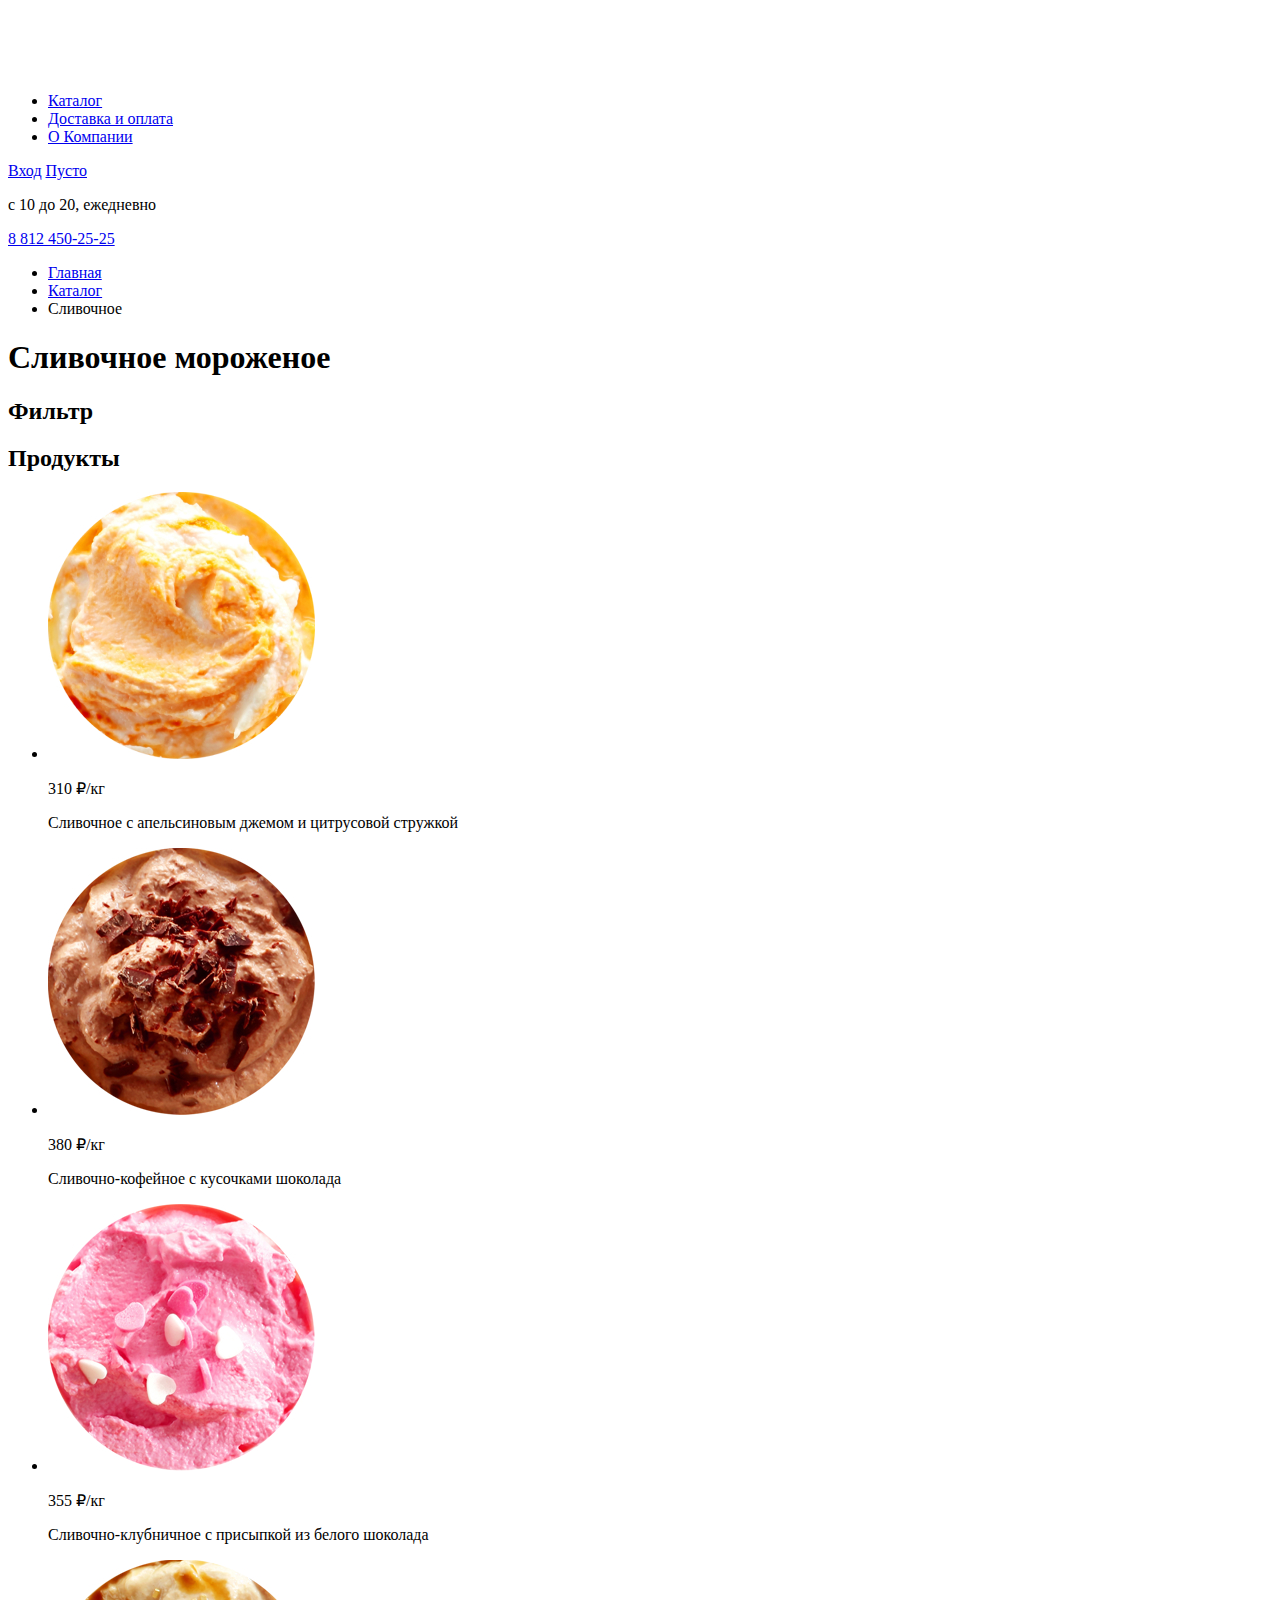
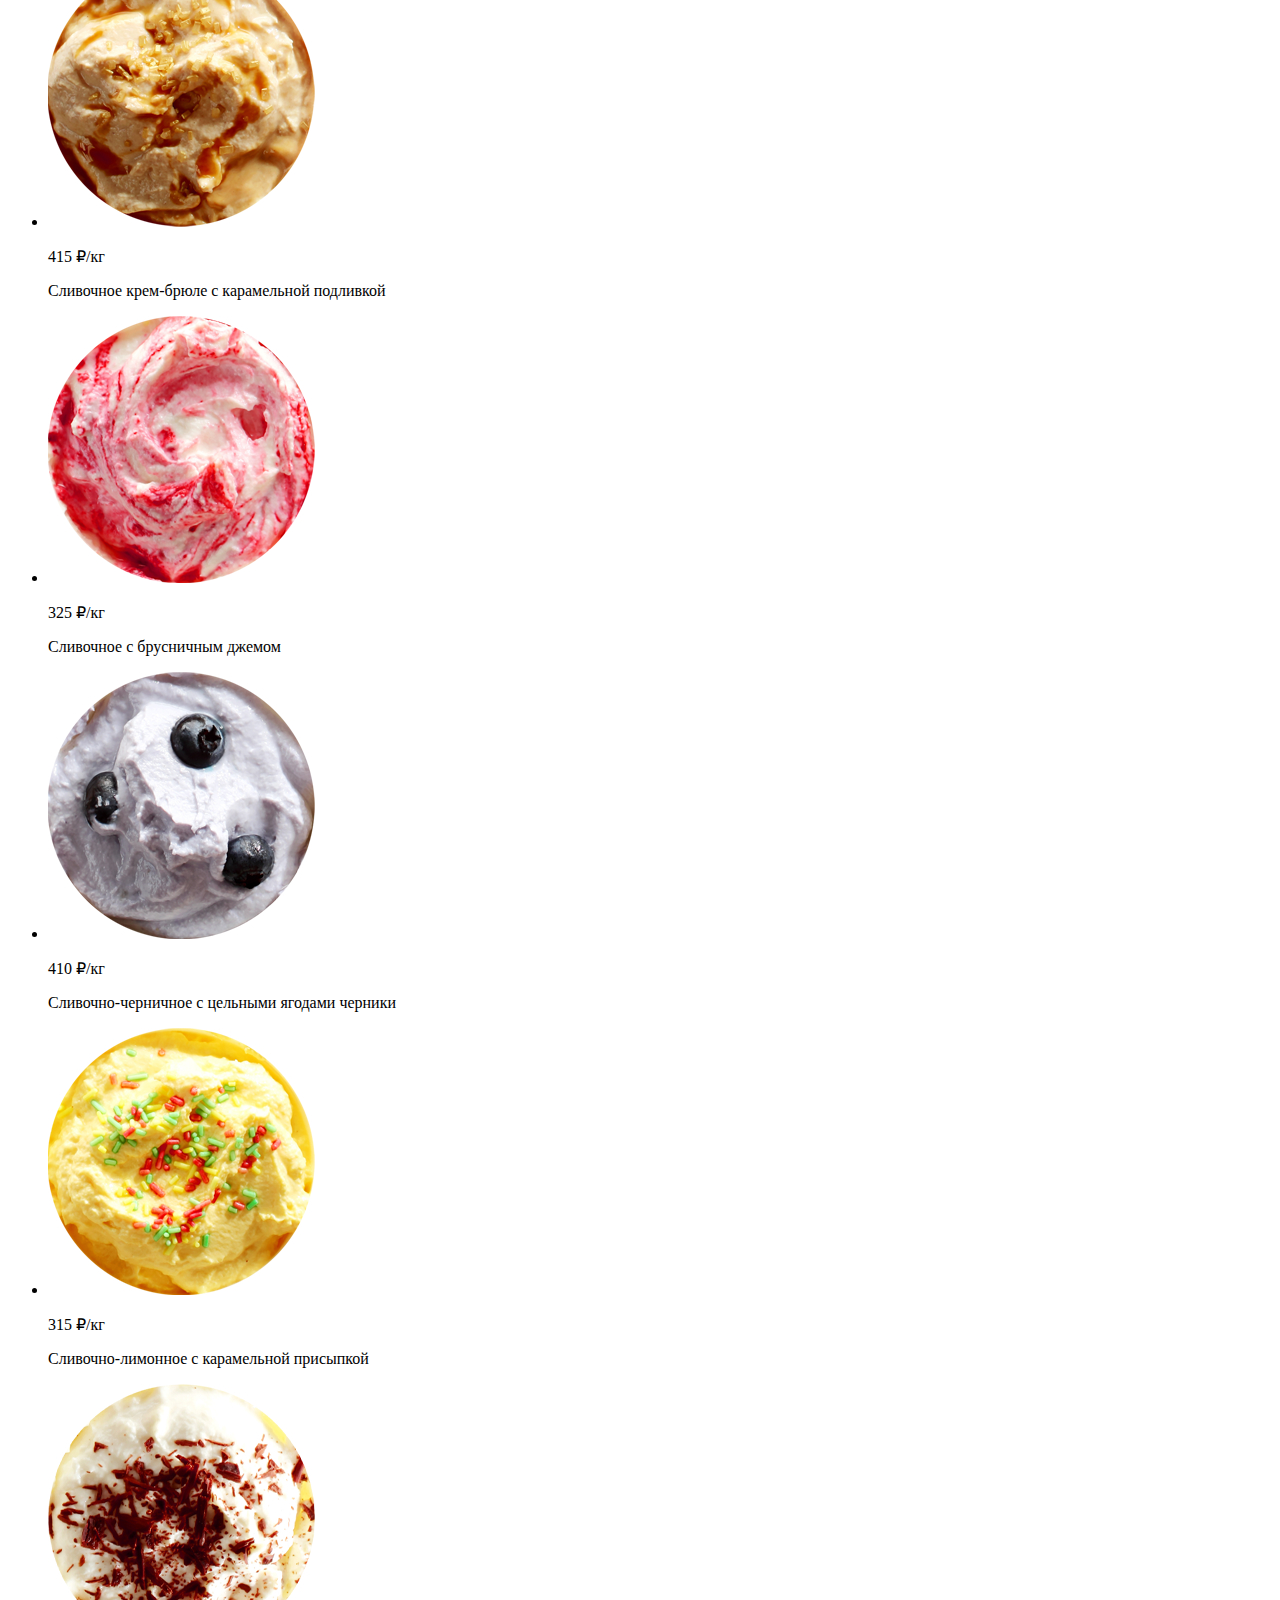
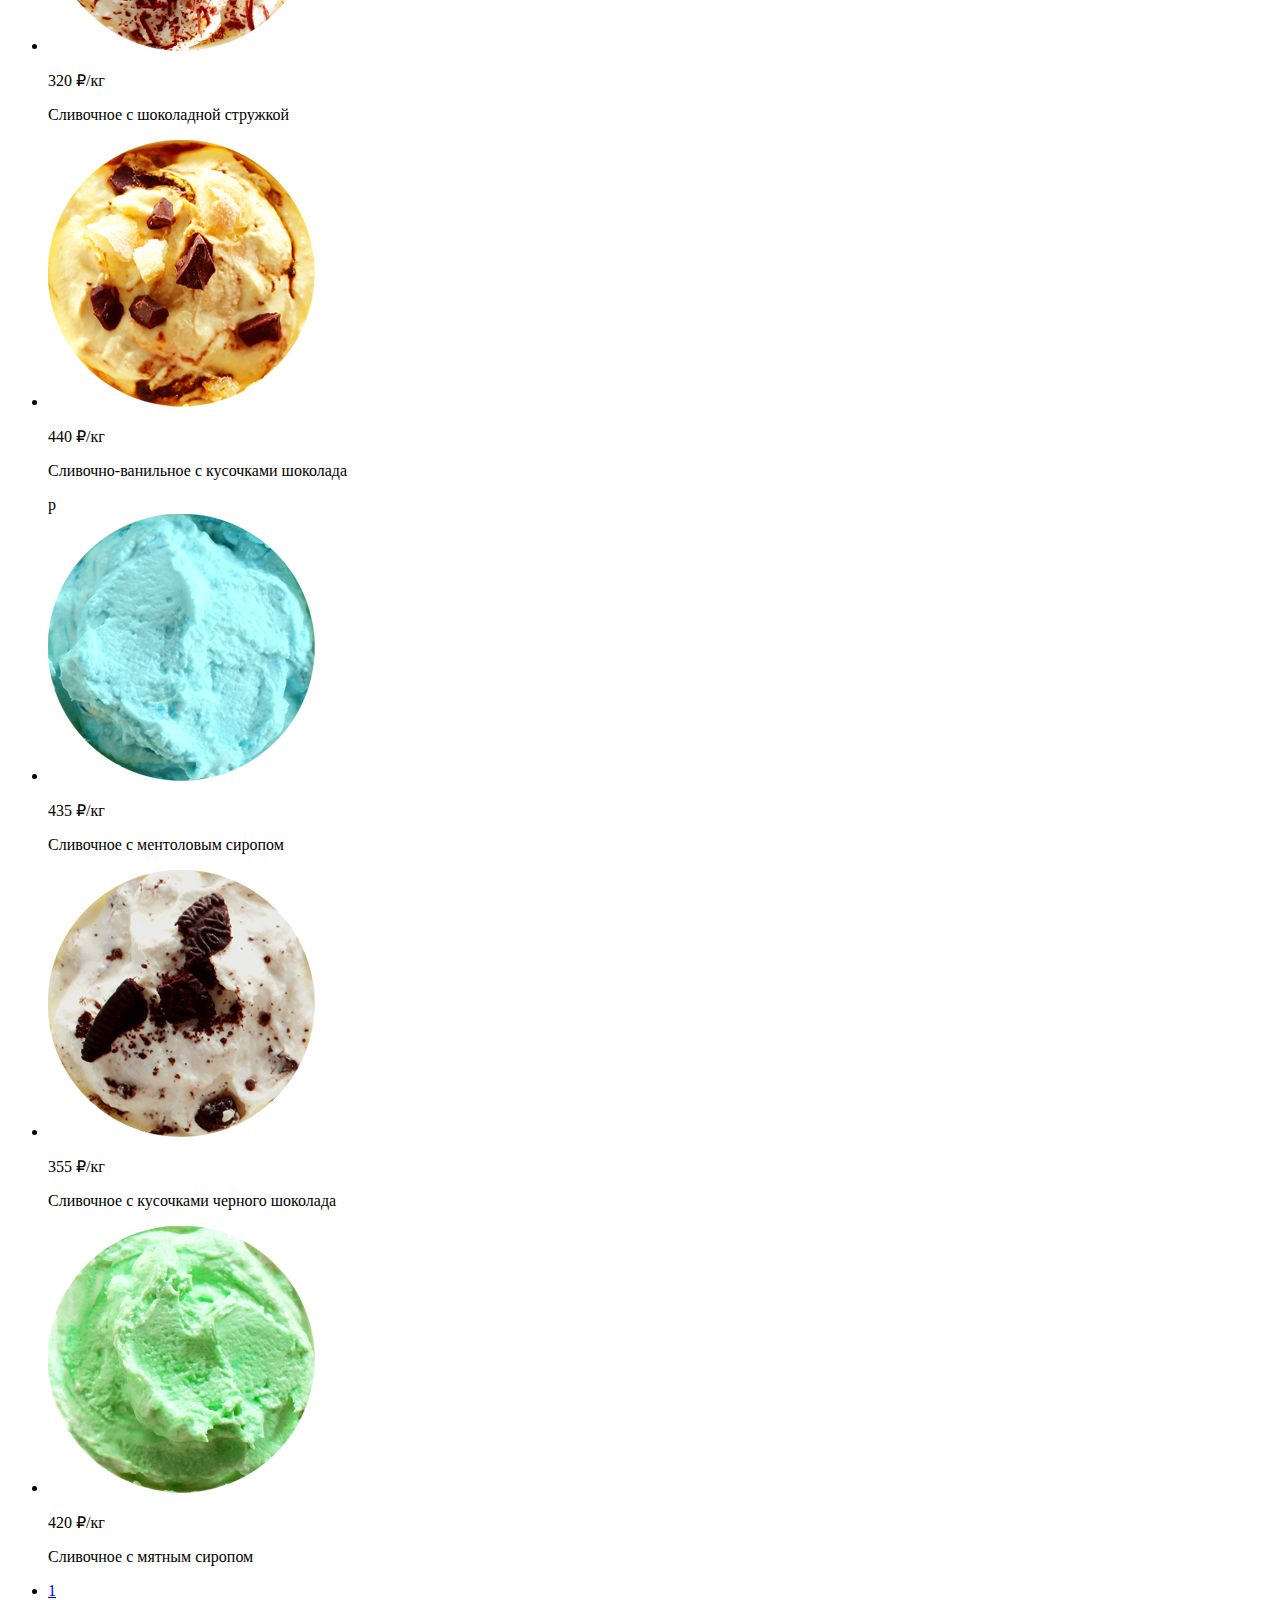
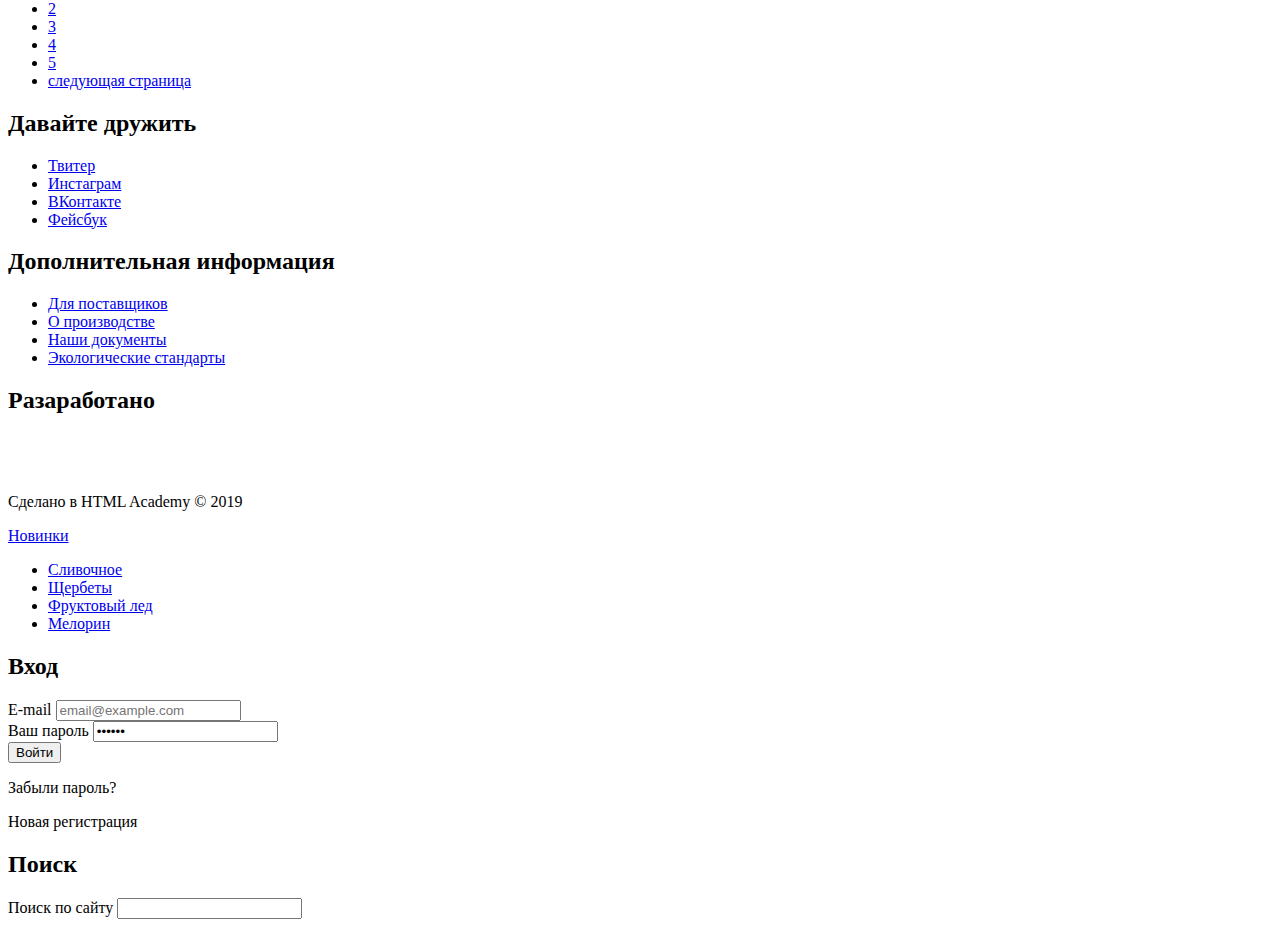
==== catalog.html @ 5d64bfb5 "Отключил серый фон на главной и в каталоге" ====
<!DOCTYPE html>
<html lang="ru">
  <head>
    <meta charset="utf-8">
    <title>HTML Academy: Глейси</title>
  </head>
  <body><!--style="background-color: grey;"-->

    <header class="main-header">
      <nav class="main-nav">
        <a href="index.html" class="logo">
          <img src="img/logo.svg" width="154" height="64" alt="Логотип Глайси-шоп">
        </a>
        <ul class="saite-navigation">
          <li class="saite-navigation-item">
            <a href="catalog.html">Каталог</a>
          </li>
          <li class="saite-navigation-item">
            <a href="#">Доставка и оплата</a>
          </li>
          <li class="saite-navigation-item">
            <a href="#">О Компании</a>
          </li>
        </ul>
        <a href="#" сlass=""></a>
        <a href="#" class="">Вход</a>
        <a href="#" class="">Пусто</a>
      </nav>
      <div class="header-contact">
        <p>c 10 до 20, ежедневно</p>
        <a href="tel:+78124502525" class="phone-number">8  812 450-25-25</a>
      </div>
    </header>

    <main>
      <ul class="breadcrumb">
        <li>
          <a href="index.html">Главная</a>
        </li>
        <li>
          <a href="catalog.html">Каталог</a>
        </li>
        <li class="active">
          <span>Сливочное</span>
        </li> 
      </ul>

      <h1>Сливочное мороженое</h1>

      <section class="filter">
        <h2 class="visually-hidden">Фильтр</h2>
        <!--Не знаю пока-->
      </section>

      <section class="products">  
        <h2 class="visually-hidden">Продукты</h2> 
        <ul class="products-list"> 
          <li class="products-list-item">
            <img src="img/orange.jpg" width="267" height="267" alt="мороженное оранжевого цвета">
            <p>310 ₽<span>/кг</span></p> 
            <p>Сливочное с апельсиновым джемом и цитрусовой стружкой</p>
          </li>
          <li class="products-list-item">
            <img src="img/chocolate.jpg" width="267" height="267" alt="мороженное коричневого цветао">
            <p>380 ₽<span>/кг</span></p>
            <p>Сливочно-кофейное с кусочками шоколада</p>
          </li>
          <li class="products-list-item">
            <img src="img/strawberry_white_chocolate.jpg" width="267" height="267" alt="мороженное розового цвета">
            <p>355 ₽<span>/кг</span></p>
            <p>Сливочно-клубничное с присыпкой из белого шоколада</p>
          </li>
          <li class="products-list-item">
            <img src="img/cream_caramel.jpg" width="267" height="267" alt="мороженное карамельного цвета">
            <p>415 ₽<span>/кг</span></p>
            <p>Сливочное крем-брюле с карамельной подливкой</p>
          </li>
          <li class="products-list-item">
            <img src="img/lingonberry_jam.jpg" width="267" height="267" alt="мороженное белого и красного цвета">
            <p>325 ₽<span>/кг</span></p>
            <p>Сливочное с брусничным джемом</p>
          </li>
          <li class="products-list-item">
            <img src="img/blueberries.jpg" width="267" height="267" alt="мороженное светло-черничного цвета">
            <p>410 ₽<span>/кг</span></p>
            <p>Сливочно-черничное с цельными ягодами черники </p>
          </li>
          <li class="products-list-item">
            <img src="img/lemon_caramel.jpg" width="267" height="267" alt="мороженное желтого цвета">
            <p>315 ₽<span>/кг</span></p>
            <p>Сливочно-лимонное с карамельной присыпкой</p>
          </li>
          <li class="products-list-item">
            <img src="img/chocolate_chips.jpg" width="267" height="267" alt="мороженное белого цвета с шоколадной стружкой">
            <p>320 ₽<span>/кг</span></p>
            <p>Сливочное с шоколадной стружкой</p>
          </li>
          <li class="products-list-item">
            <img src="img/vanilla_chocolaate.jpg" width="267" height="267" alt="мороженное желтого цвета с кусочками шоколада">
            <p>440 ₽<span>/кг</span></p>
            <p>Сливочно-ванильное с кусочками шоколада</p>p
          </li>
          <li class="products-list-item">
            <img src="img/menthol_syrup.jpg" width="267" height="267" alt="мороженное бирюзового цветао">
            <p>435 ₽<span>/кг</span></p>
            <p>Сливочноe с ментоловым сиропом</p>
          </li>
          <li class="products-list-item">
            <img src="img/black_chocolate.jpg" width="267" height="267" alt="мороженное белого цвета с кусочками шоколада">
            <p>355 ₽<span>/кг</span></p>
            <p>Сливочное с кусочками черного шоколада</p>
          </li>
          <li class="products-list-item">
            <img src="img/peppermint_syrup.jpg" width="267" height="267" alt="мороженное светло зеленого цвета">
            <p>420 ₽<span>/кг</span></p>
            <p>Сливочное с мятным сиропом</p>
          </li>
        </ul>
      </section>

      <section class="pages">
        <ul class="page-list">
          <li class="page-list-item">
            <a href="#">1</a>
          </li>
          <li class="page-list-item">
            <a href="#">2</a>
          </li>
          <li class="page-list-item">
            <a href="#">3</a>
          </li>
          <li class="page-list-item">
            <a href="#">4</a>
          </li>
          <li class="page-list-item">
            <a href="#">5</a>
          </li>
          <li class="page-list-item">
            <a href="#">следующая страница</a>
          </li>
        </ul>
      </section>
    </main>

    <footer class="main-footer">

      <section class="social">
        <h2 class="visually-hidden">Давайте дружить</h2>
        <ul class="social-list">
          <li class="cosial-list-item">
            <a href="#">Твитер</a>
          </li>
          <li class="cosial-list-item">
            <a href="#">Инстаграм</a>
          </li>
          <li class="cosial-list-item">
            <a href="#">ВКонтакте</a>
          </li>
          <li class="cosial-list-item">
            <a href="#">Фейсбук</a>
          </li>
        </ul>
      </section>

      <section class="imformations">
        <h2 class="visually-hidden">Дополнительная информация</h2>
         <ul class="imformations-list">
            <li class="imformations-list-item">
              <a href="#">Для поставщиков</a>
            </li>
            <li imformations-list-item>
              <a href="#">О производстве</a>
            </li >
            <li imformations-list-item>
              <a href="#">Наши документы</a>
            </li>
            <li imformations-list-item>
              <a href="#">Экологические стандарты</a>
            </li>
        </ul>
      </section>

      <section class="HTMLAcademy">
        <h2 class="visually-hidden">Разаработано</h2>
        <a class="logo">
          <img src="img/logo-htmlacademy.svg" width="108" height="39" alt="Логотип HTML Academy">
        </a>
        <p class="copyright">Сделано в HTML Academy &copy; 2019</p>
      </section>
    </footer>

    <section class="basketgoods">
      <!--Товары Корзины-->
    </section>

    <section class="main-menu">
        <a href="@" class="new">Новинки</a>
        <ul class="menu-list">
        <li class="menu-list-item">
            <a href="#">Сливочное</a>
        </li>
        <li class="menu-list-item">
            <a href="#">Щербеты</a>
        </li>
        <li class="menu-list-item">
            <a href="#">Фруктовый лед</a>
        </li>
        <li class="menu-list-item">
            <a href="#">Мелорин</a>
        </li>
        </ul>
    </section>

    <section class="input">
        <h2 class="visually-hidden">Вход</h2>
        <form action="#" method="post">
        <label for="email" class="visually-hidden">E-mail</label>
        <input type="email" name="email" id="email" placeholder="email@example.com" required> <br>
        <label for="password-field" class="visually-hidden">Ваш пароль</label>
        <input type="password" name="password" id="password-field" value="......" required> <br>
        <div class="button">
            <input type="submit" value="Войти">
        </div>
        </form>
        <p>Забыли пароль?</p>
        <p>Новая регистрация</p>
    </section>

    <section>
        <h2 class="visually-hidden">Поиск</h2>
        <form action="#" method="post">
        <label for="search" class="visually-hidden">Поиск по сайту</label>
        <input type="search" name="search" id="search">
        </form>
    </section>

  </body>
</html>
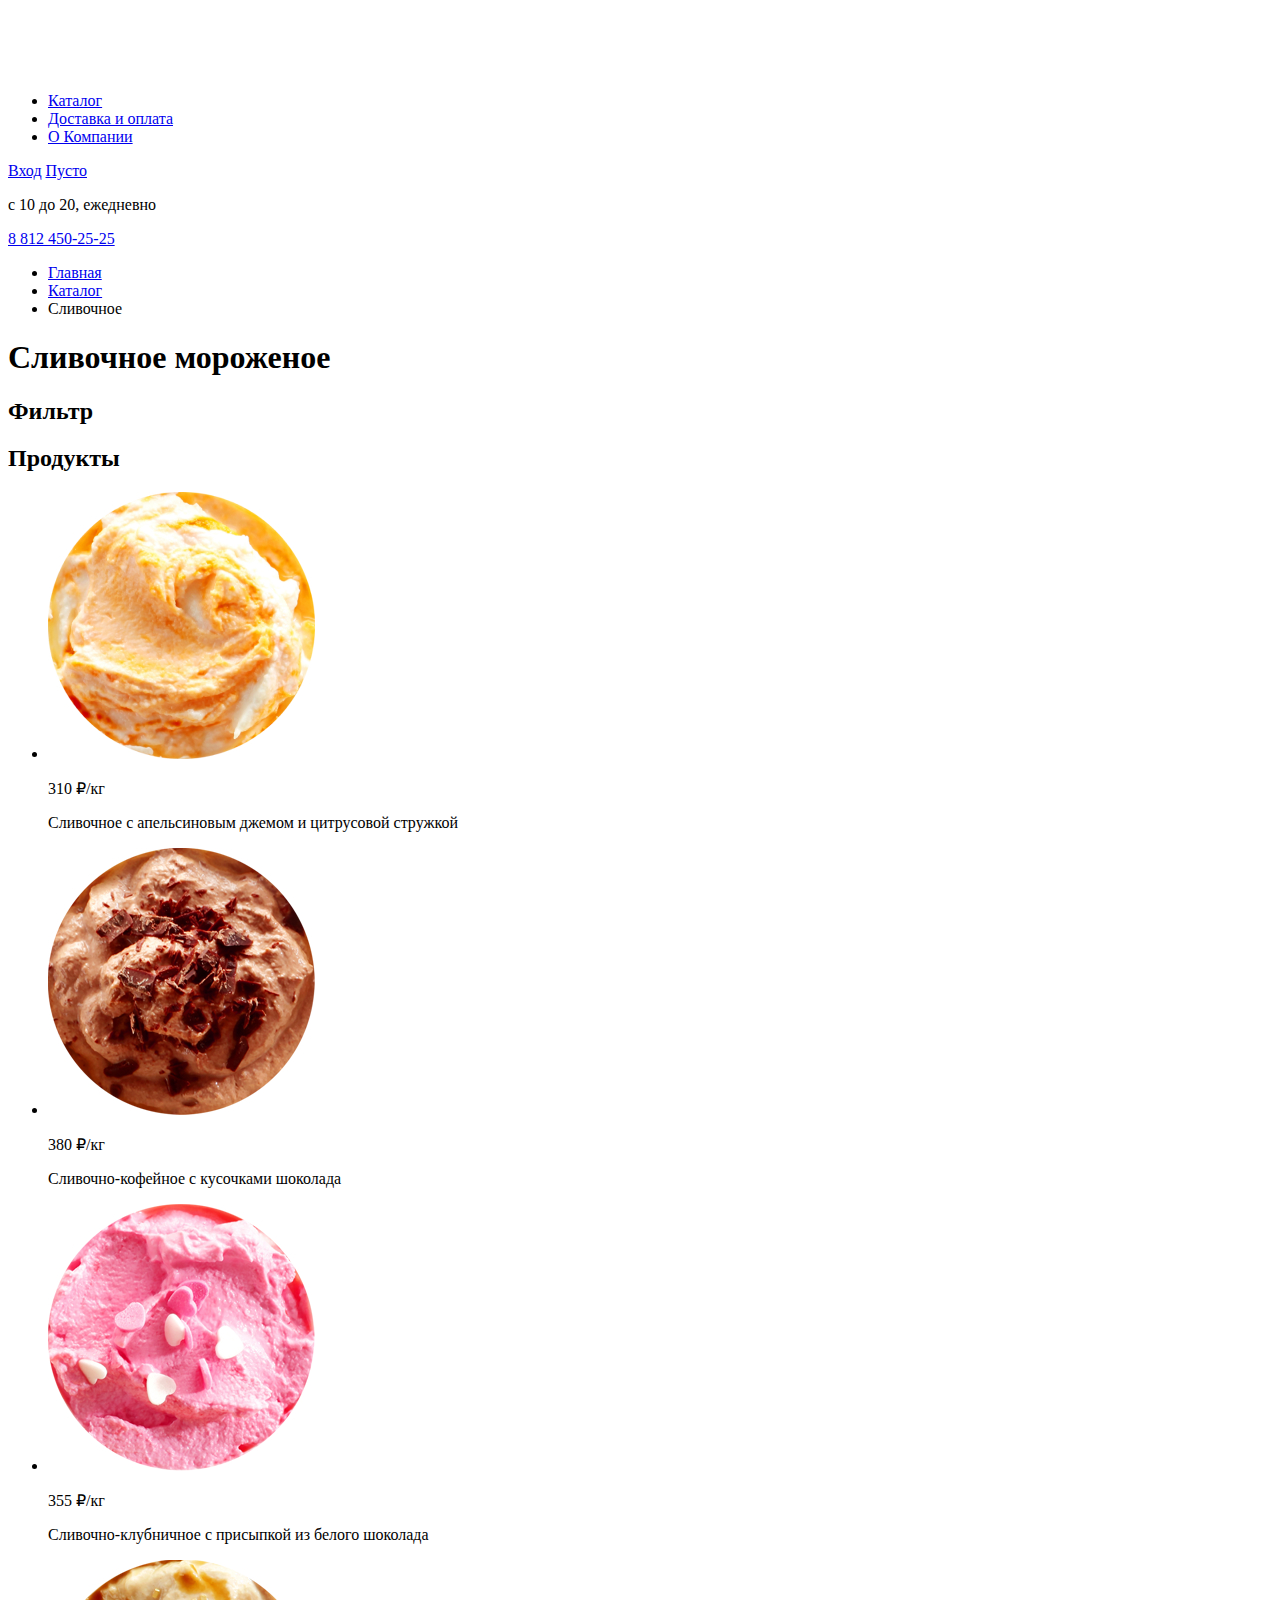
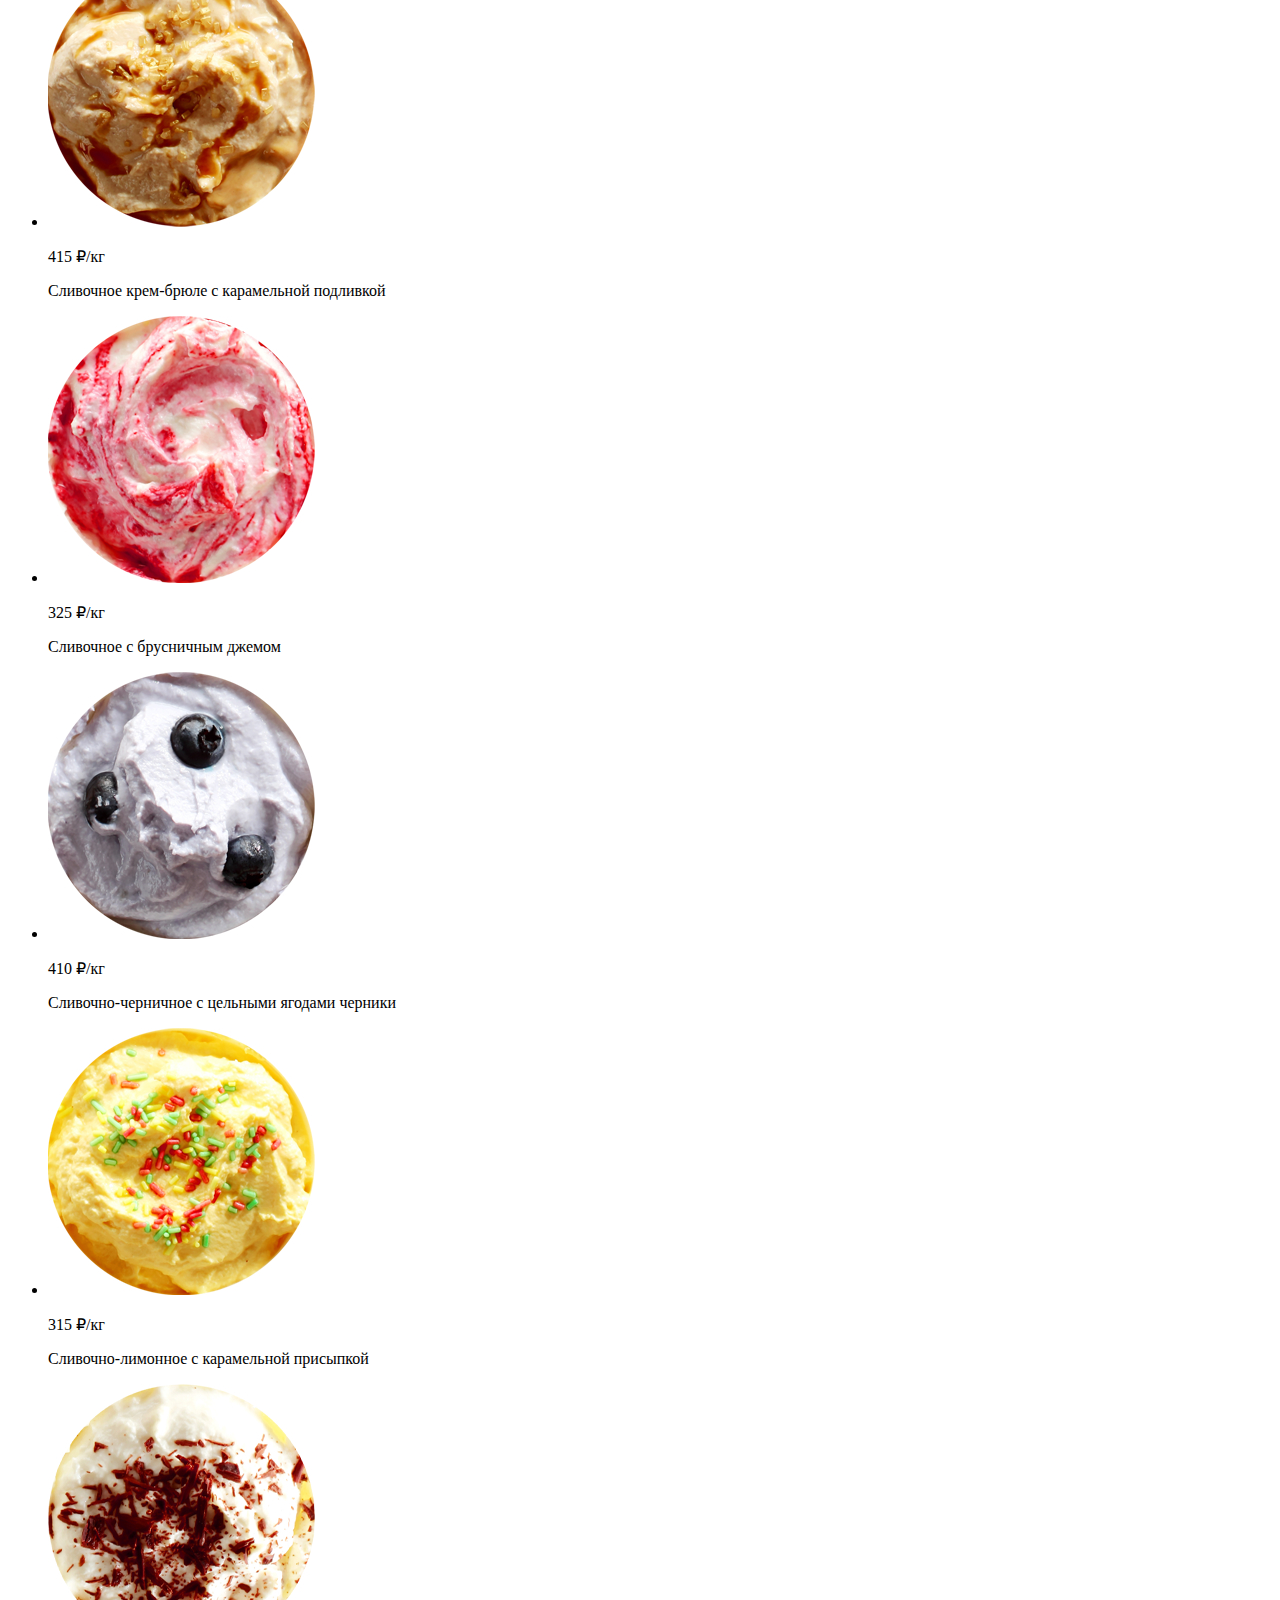
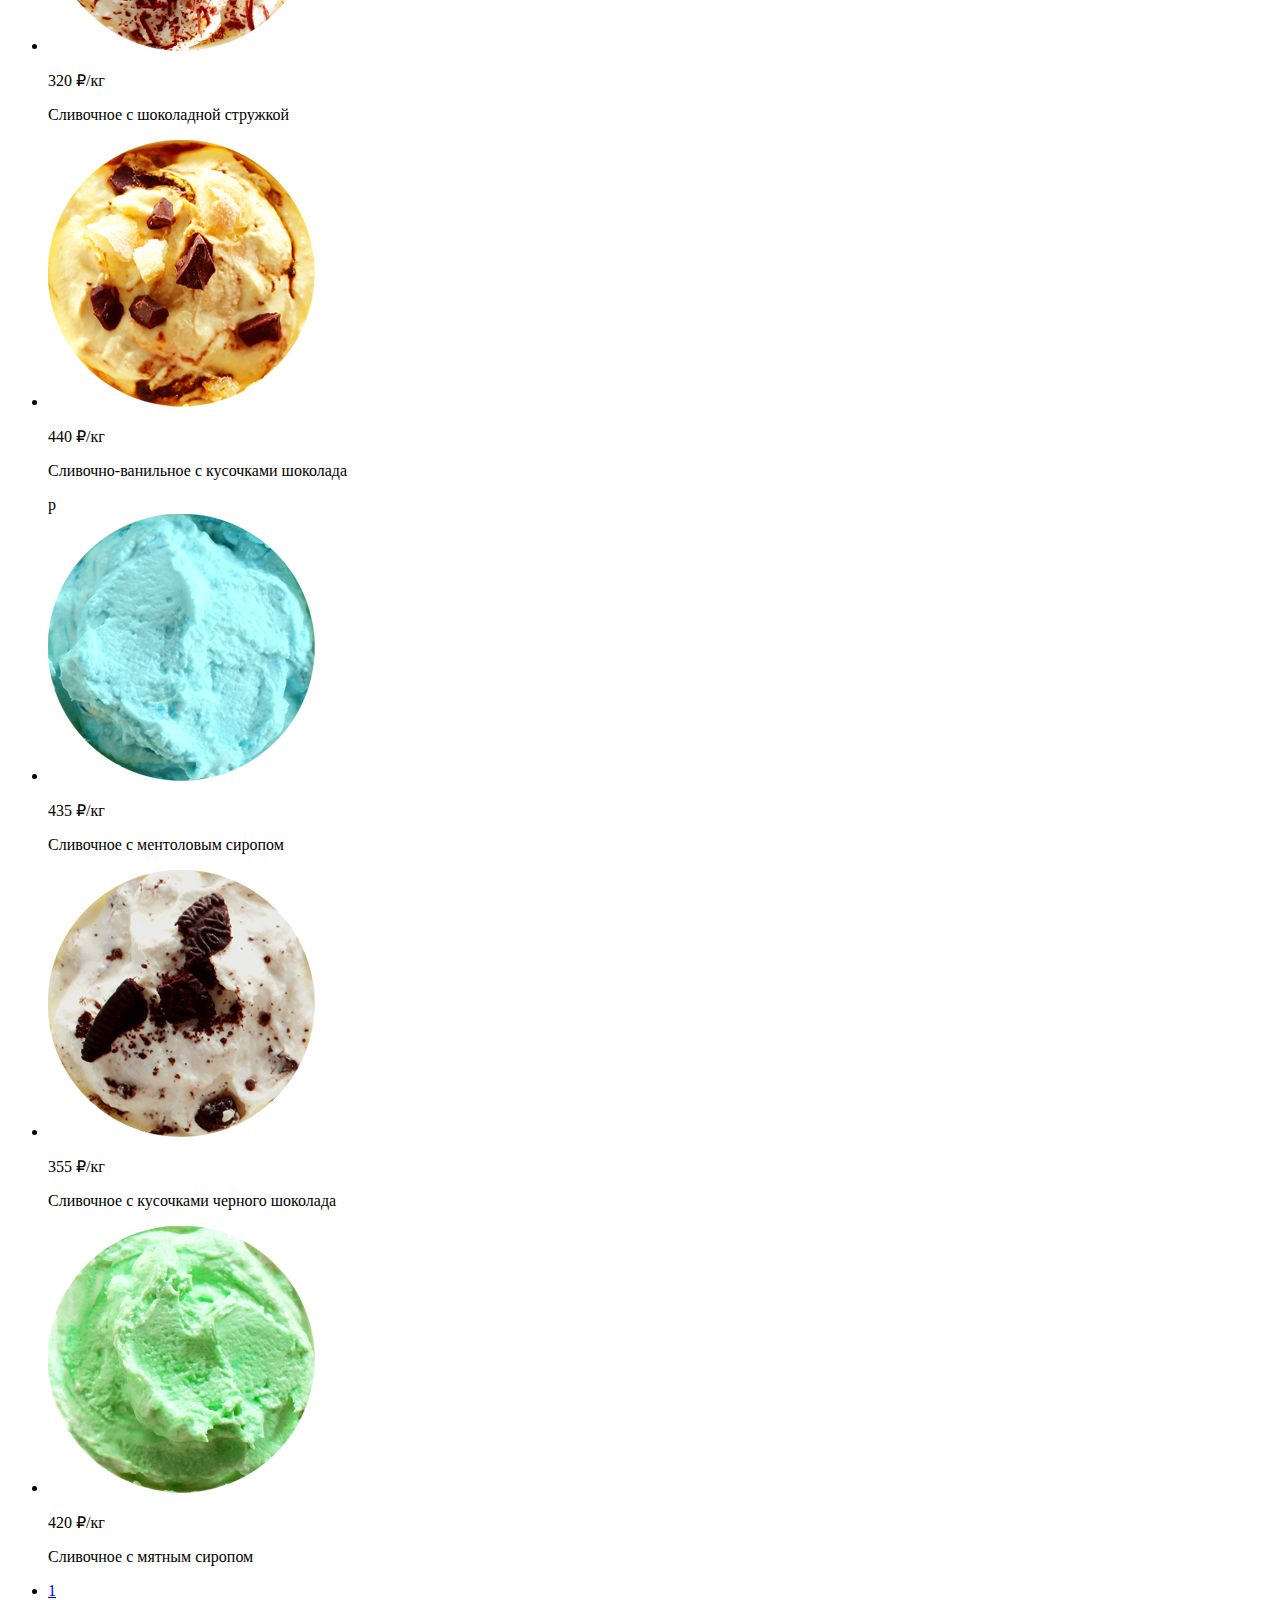
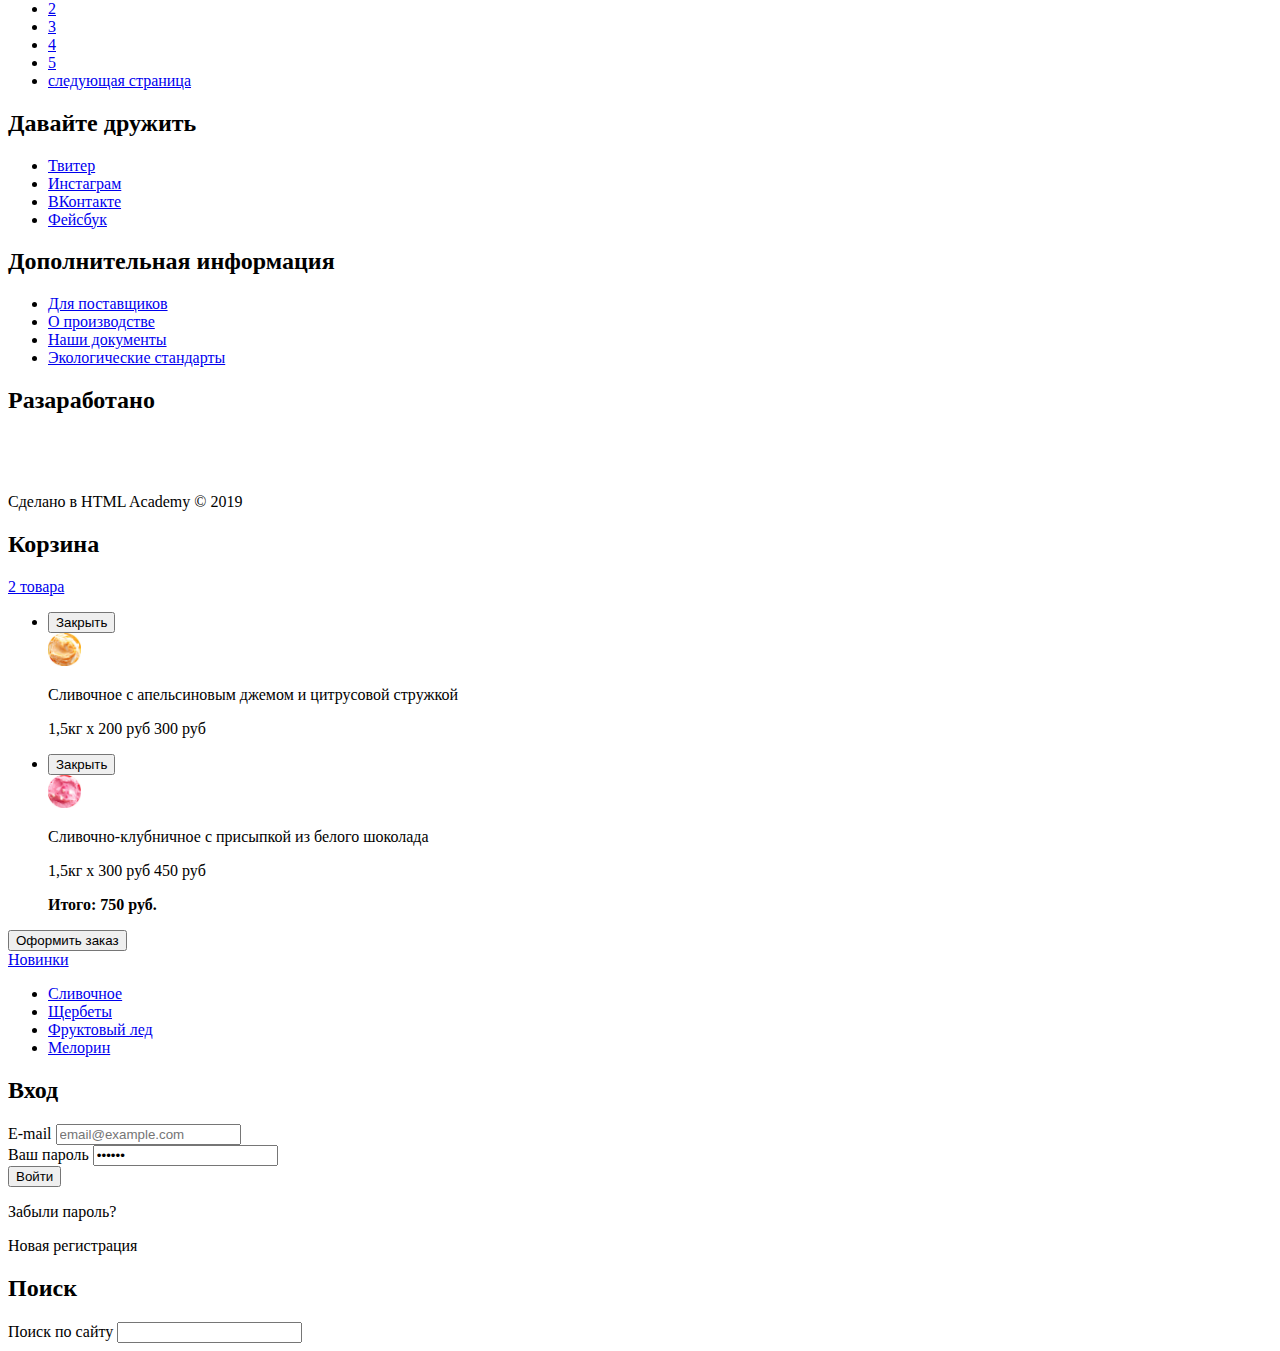
==== commit d635dc98: "Продолжаем разметку. Выполнил 4 задание" ====
--- a/catalog.html
+++ b/catalog.html
@@ -189,9 +189,32 @@
       </section>
     </footer>
 
-    <section class="basketgoods">
-      <!--Товары Корзины-->
-    </section>
+    <div class="basketgoods">
+      <h2 class="visually-hidden">Корзина</h2>
+      <a href="@" class="basket">2 товара</a>
+      <ul class="basketgoods-products-list"> 
+        <li class="basketgoods-products-list-item">
+          <div class="button">
+            <input type="submit" value="Закрыть">
+          </div>
+          <img src="img/orange.jpg" width="33" height="33" alt="мороженное оранжевого цвета">
+          <p>Сливочное с апельсиновым джемом и цитрусовой стружкой</p>
+          <p>1,5кг х <span>200 руб</span> <span>300 руб</span></p>  
+        </li>
+        <li class="basketgoods-products-list-item">
+          <div class="button">
+            <input type="submit" value="Закрыть">
+          </div>
+          <img src="img/strawberry_white_chocolate.jpg" width="33" height="33" alt="мороженное розового цвета">
+          <p>Сливочно-клубничное с присыпкой из белого шоколада</p>
+          <p>1,5кг х <span>300 руб</span> <span>450 руб</span></p> 
+        </li>
+        <b>Итого: 750 руб.</b> 
+      </ul>
+      <div class="button">
+        <input type="submit" value="Оформить заказ">
+      </div>
+    </div>
 
     <section class="main-menu">
         <a href="@" class="new">Новинки</a>
@@ -213,7 +236,7 @@
 
     <section class="input">
         <h2 class="visually-hidden">Вход</h2>
-        <form action="#" method="post">
+        <form action="https://echo.htmlacademy.ru/courses" method="get">
         <label for="email" class="visually-hidden">E-mail</label>
         <input type="email" name="email" id="email" placeholder="email@example.com" required> <br>
         <label for="password-field" class="visually-hidden">Ваш пароль</label>
@@ -228,7 +251,7 @@
 
     <section>
         <h2 class="visually-hidden">Поиск</h2>
-        <form action="#" method="post">
+        <form action="https://echo.htmlacademy.ru/courses" method="get">
         <label for="search" class="visually-hidden">Поиск по сайту</label>
         <input type="search" name="search" id="search">
         </form>
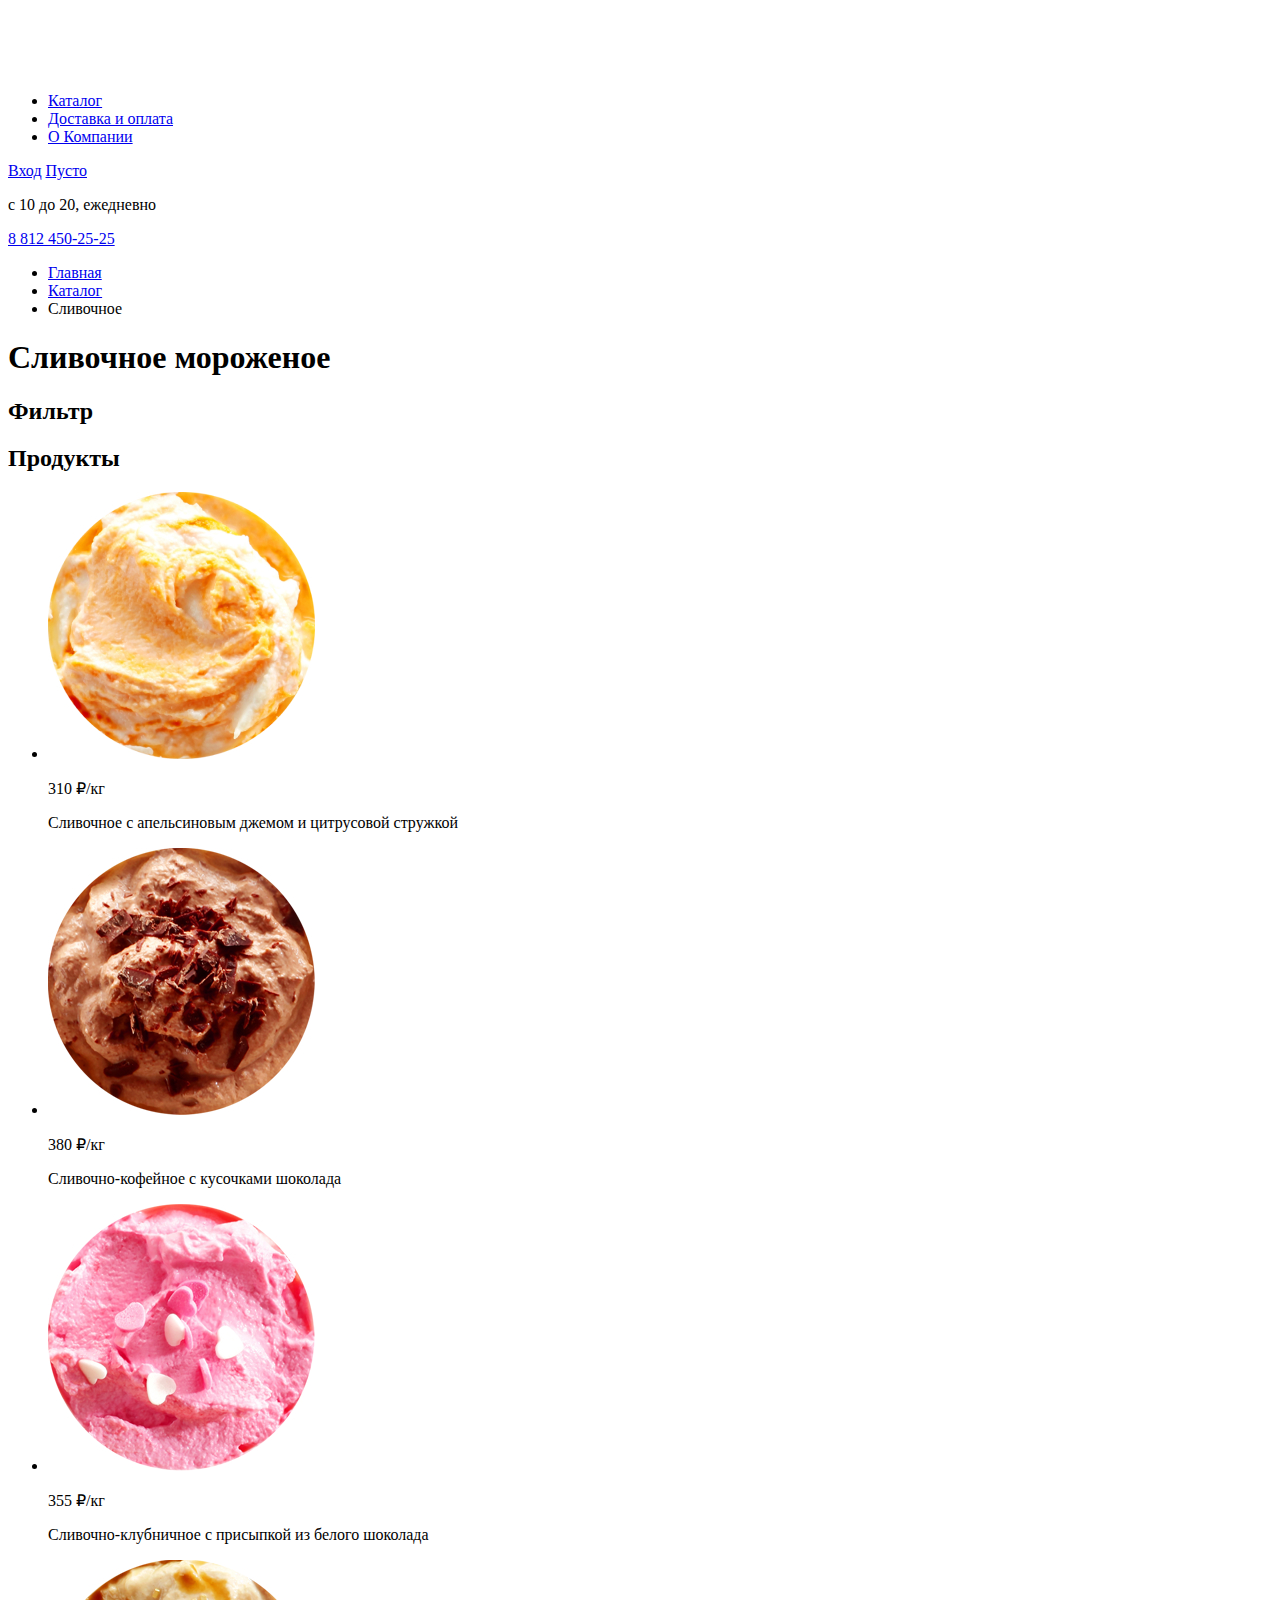
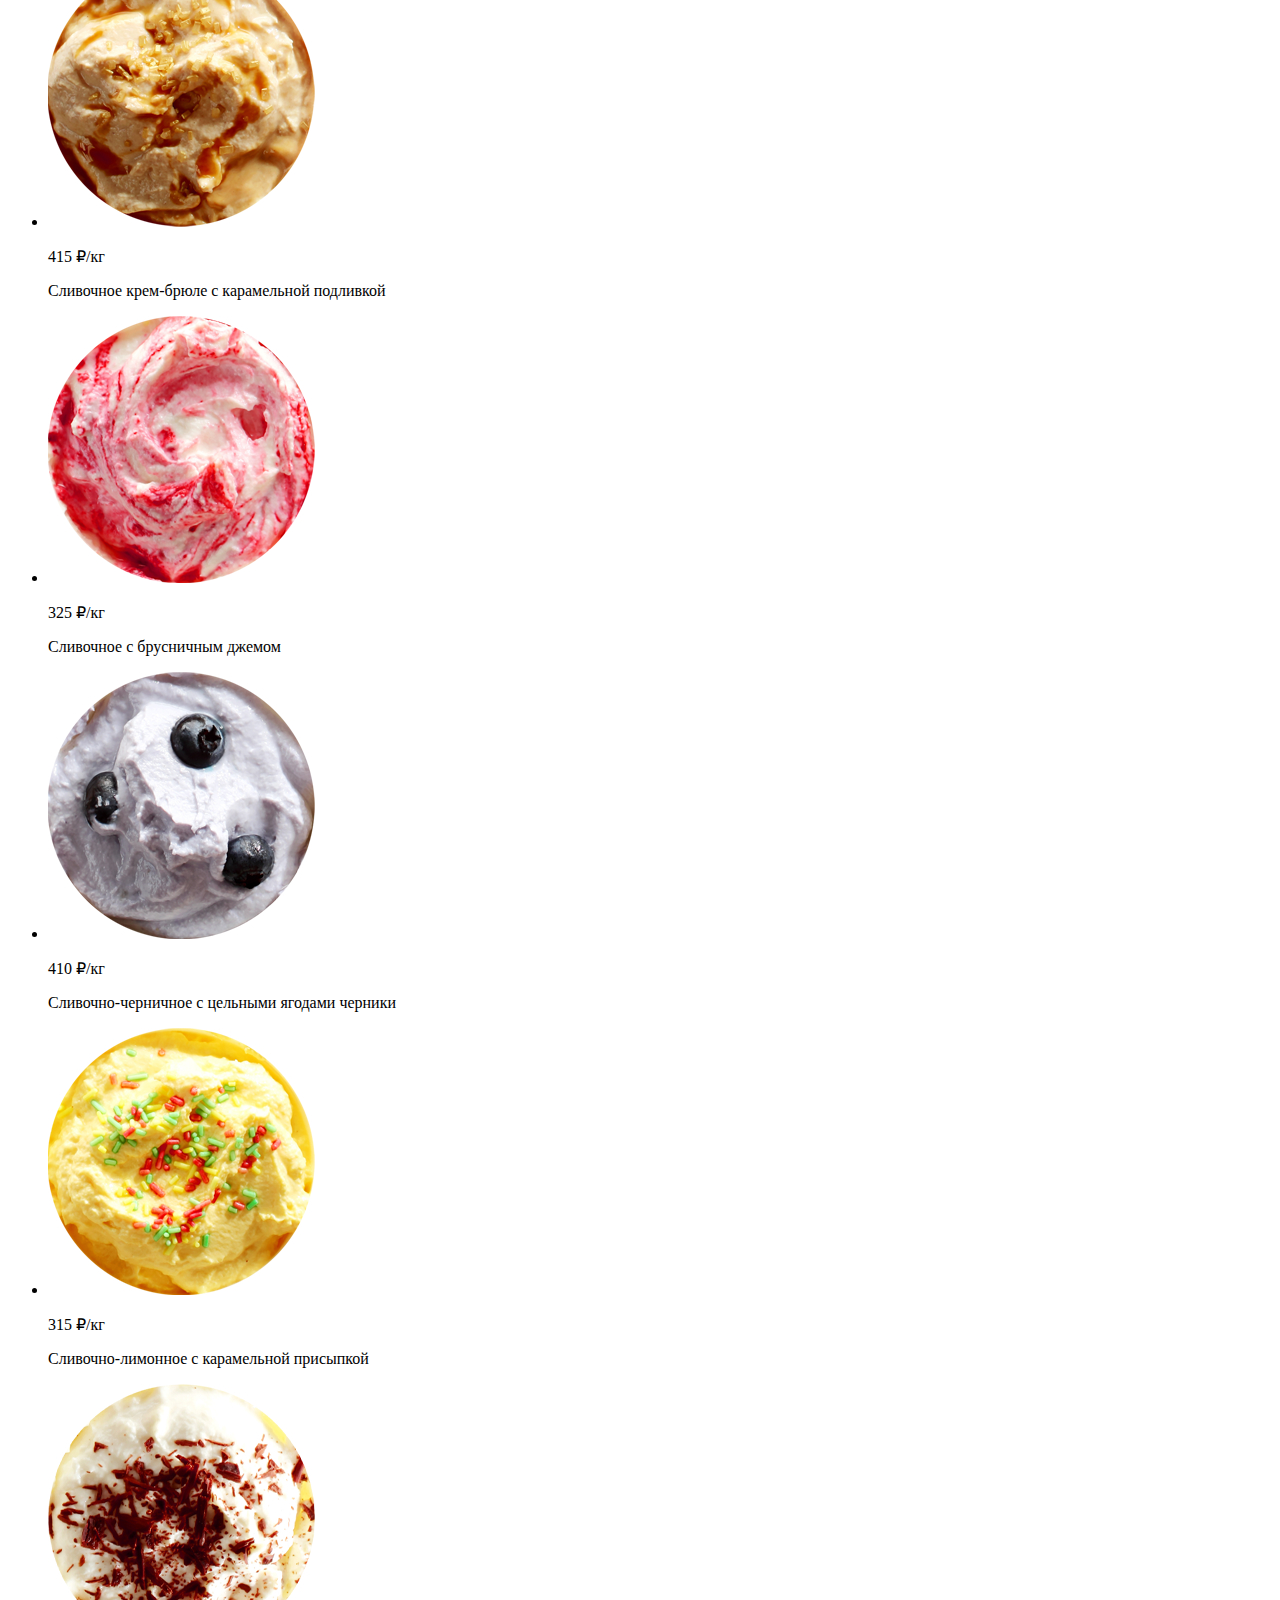
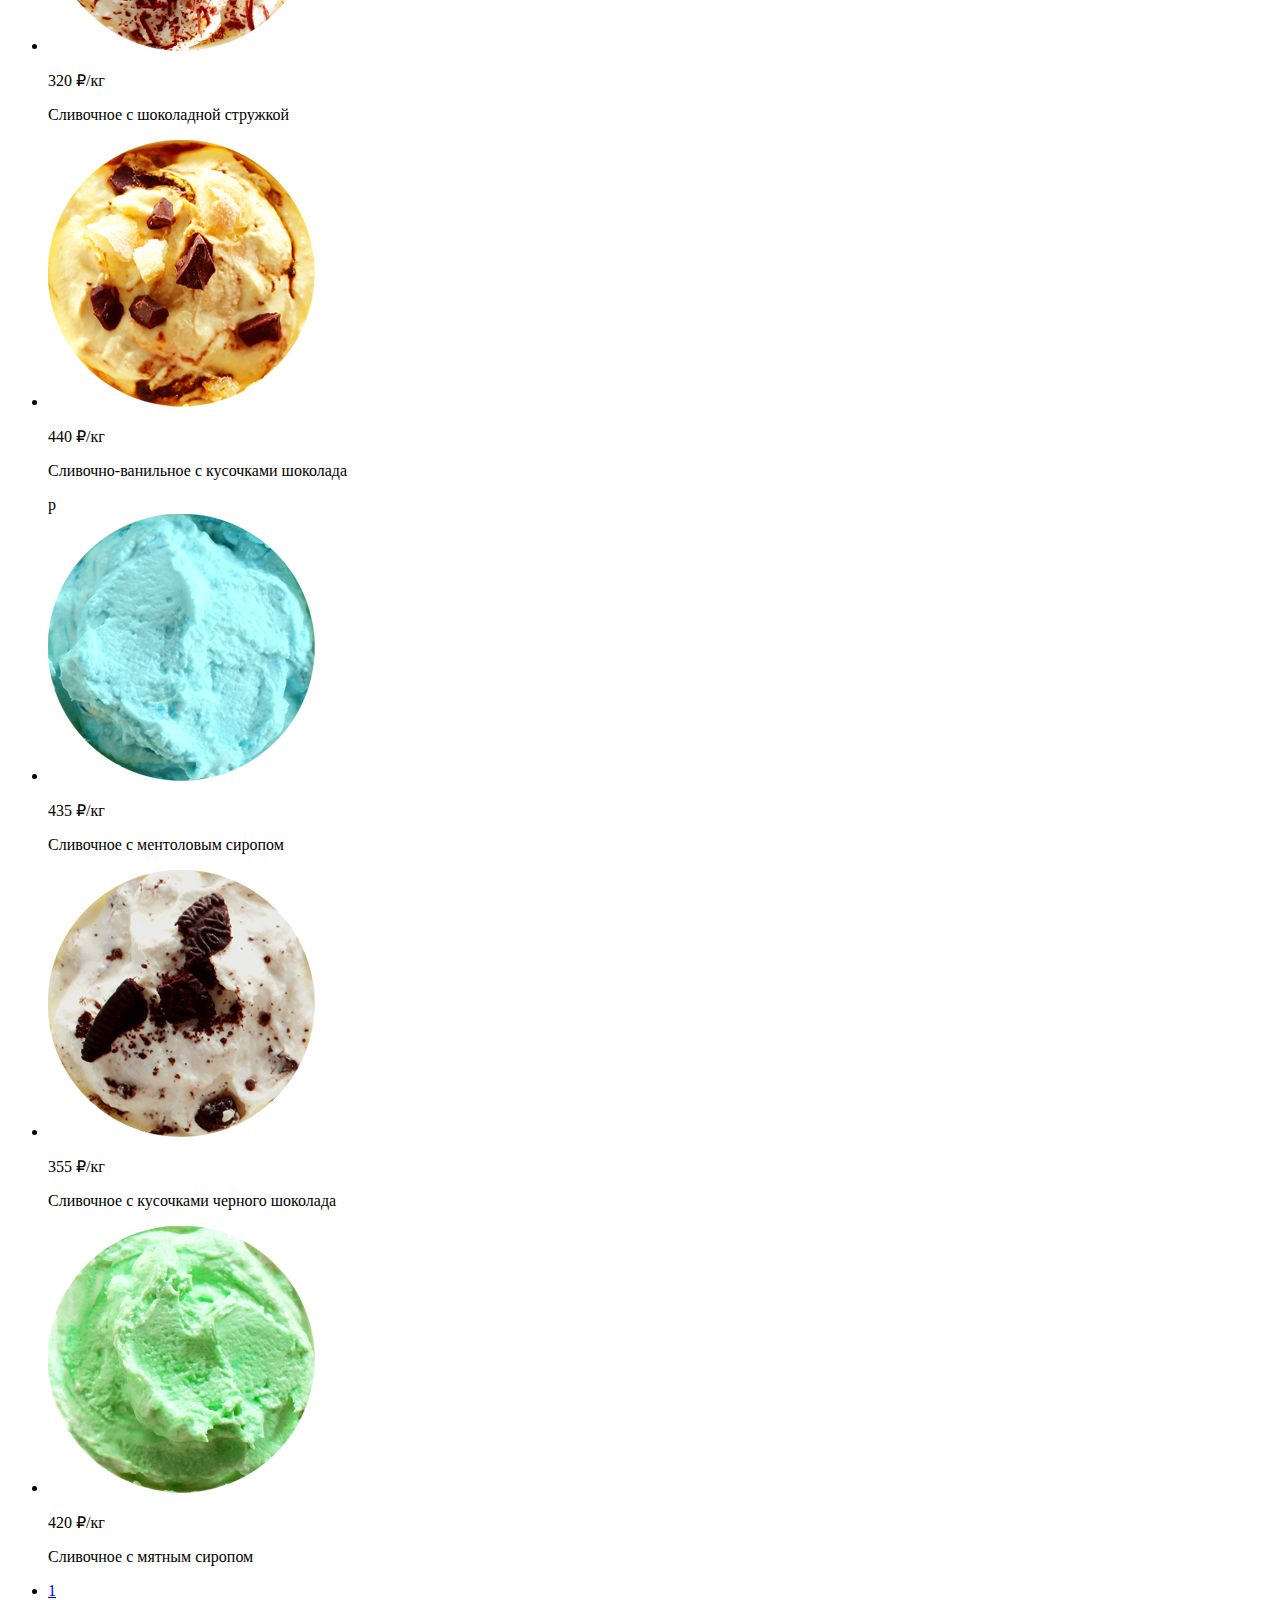
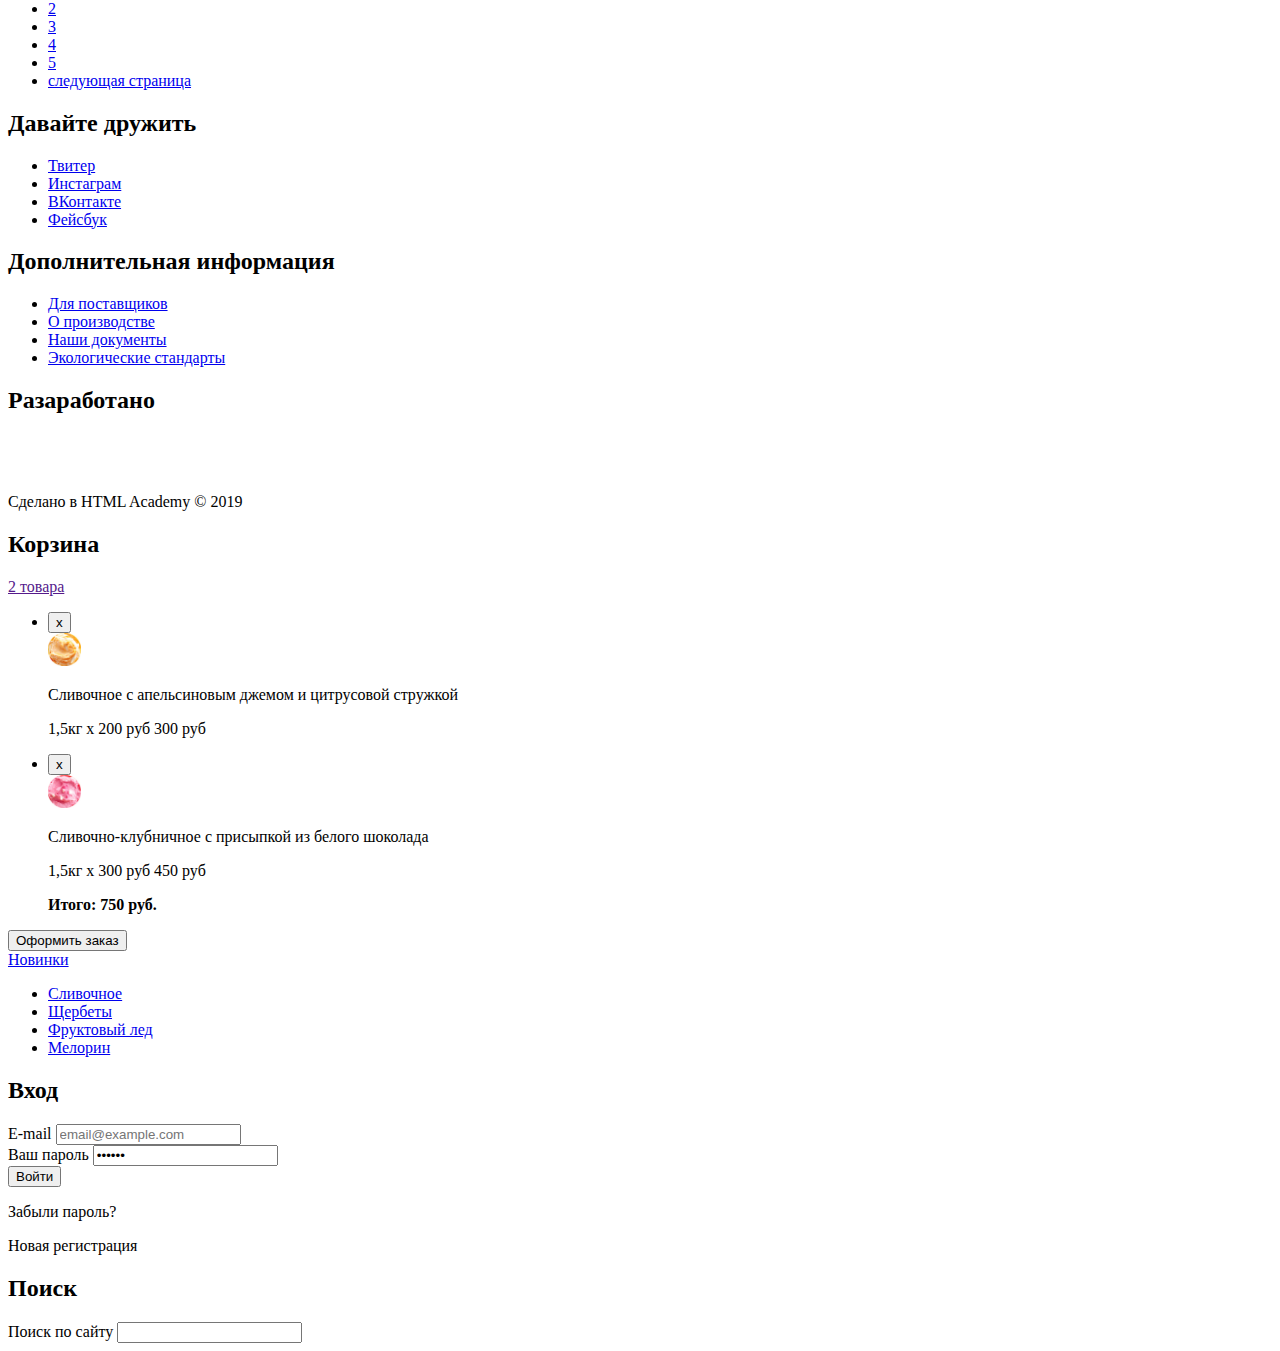
==== commit e29f21af: "Исправил" ====
--- a/catalog.html
+++ b/catalog.html
@@ -191,11 +191,11 @@
 
     <div class="basketgoods">
       <h2 class="visually-hidden">Корзина</h2>
-      <a href="@" class="basket">2 товара</a>
+      <a href="" class="basket">2 товара</a>
       <ul class="basketgoods-products-list"> 
         <li class="basketgoods-products-list-item">
           <div class="button">
-            <input type="submit" value="Закрыть">
+            <input type="button" value="x">
           </div>
           <img src="img/orange.jpg" width="33" height="33" alt="мороженное оранжевого цвета">
           <p>Сливочное с апельсиновым джемом и цитрусовой стружкой</p>
@@ -203,7 +203,7 @@
         </li>
         <li class="basketgoods-products-list-item">
           <div class="button">
-            <input type="submit" value="Закрыть">
+            <input type="button" value="x">
           </div>
           <img src="img/strawberry_white_chocolate.jpg" width="33" height="33" alt="мороженное розового цвета">
           <p>Сливочно-клубничное с присыпкой из белого шоколада</p>
@@ -212,7 +212,7 @@
         <b>Итого: 750 руб.</b> 
       </ul>
       <div class="button">
-        <input type="submit" value="Оформить заказ">
+        <input type="button" value="Оформить заказ">
       </div>
     </div>
 
@@ -236,13 +236,13 @@
 
     <section class="input">
         <h2 class="visually-hidden">Вход</h2>
-        <form action="https://echo.htmlacademy.ru/courses" method="get">
+        <form action="https://echo.htmlacademy.ru/courses" method="post">
         <label for="email" class="visually-hidden">E-mail</label>
         <input type="email" name="email" id="email" placeholder="email@example.com" required> <br>
         <label for="password-field" class="visually-hidden">Ваш пароль</label>
         <input type="password" name="password" id="password-field" value="......" required> <br>
         <div class="button">
-            <input type="submit" value="Войти">
+            <input type="button" value="Войти">
         </div>
         </form>
         <p>Забыли пароль?</p>
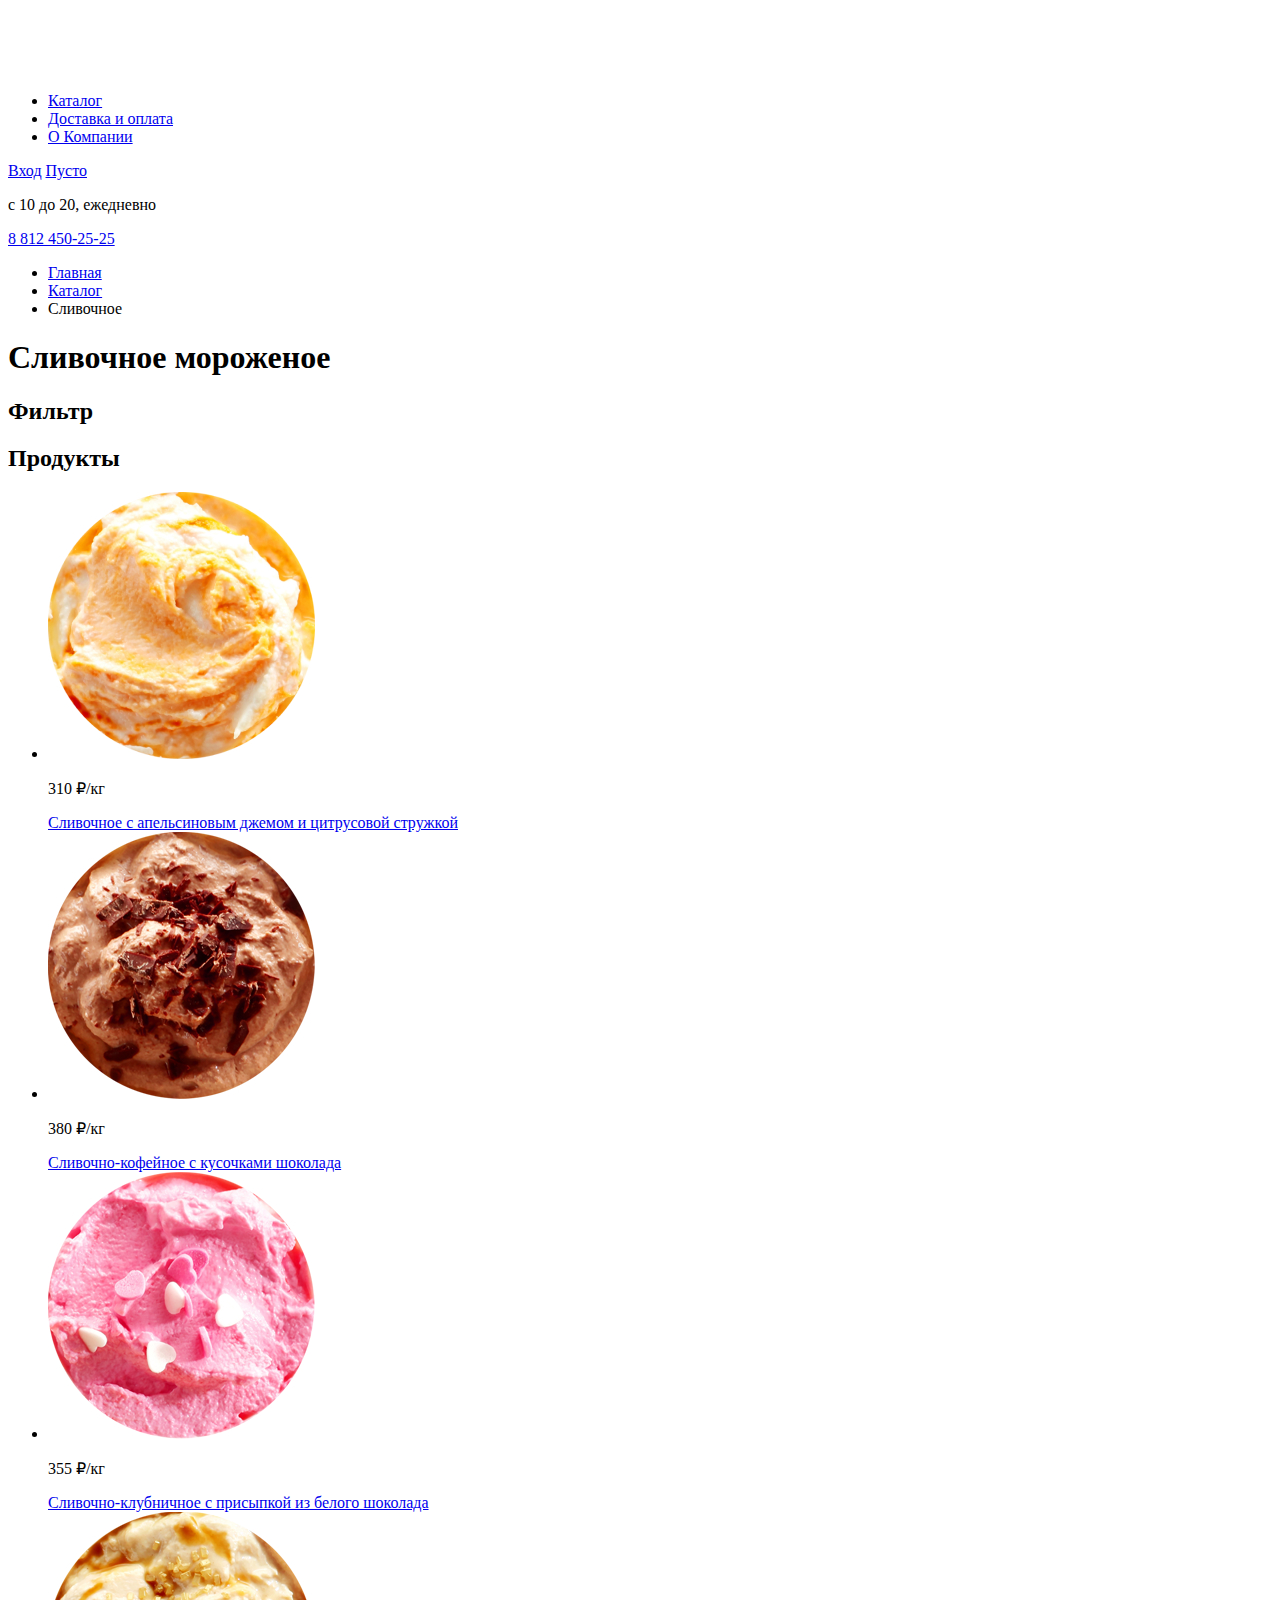
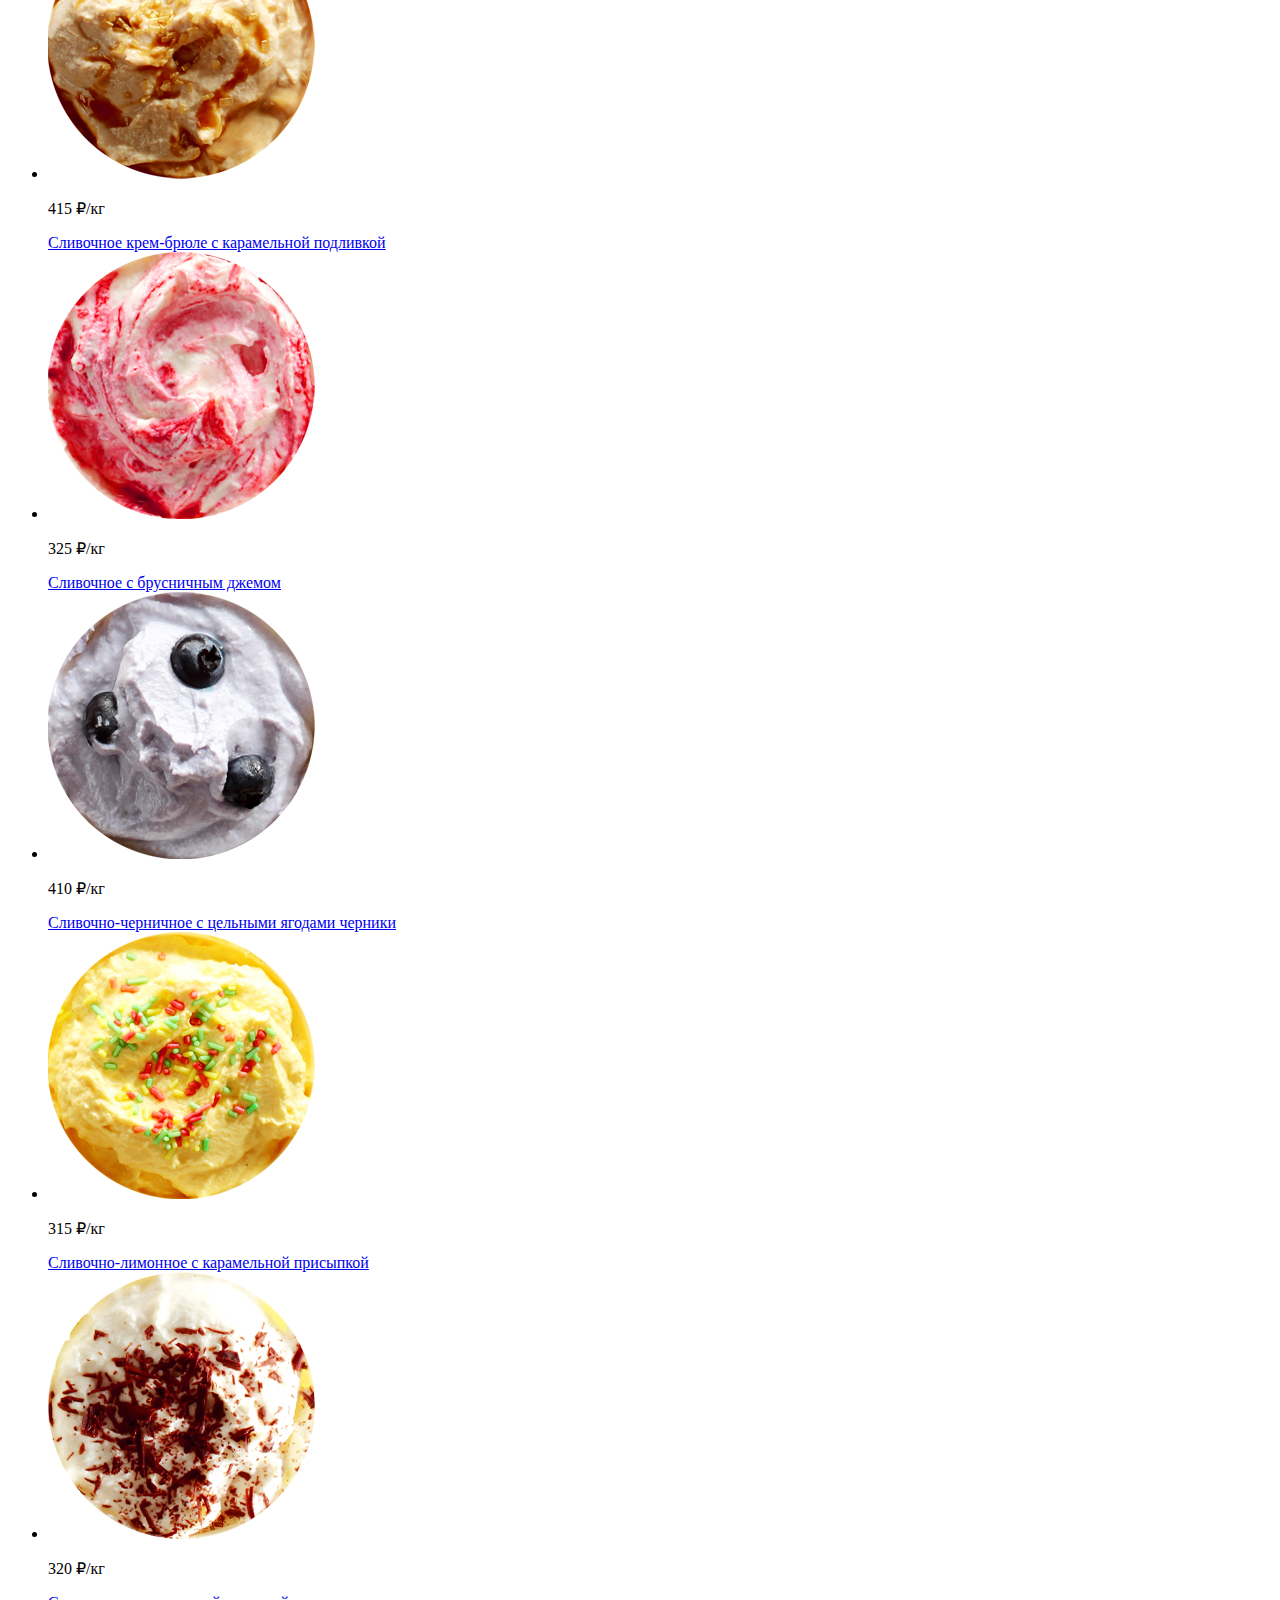
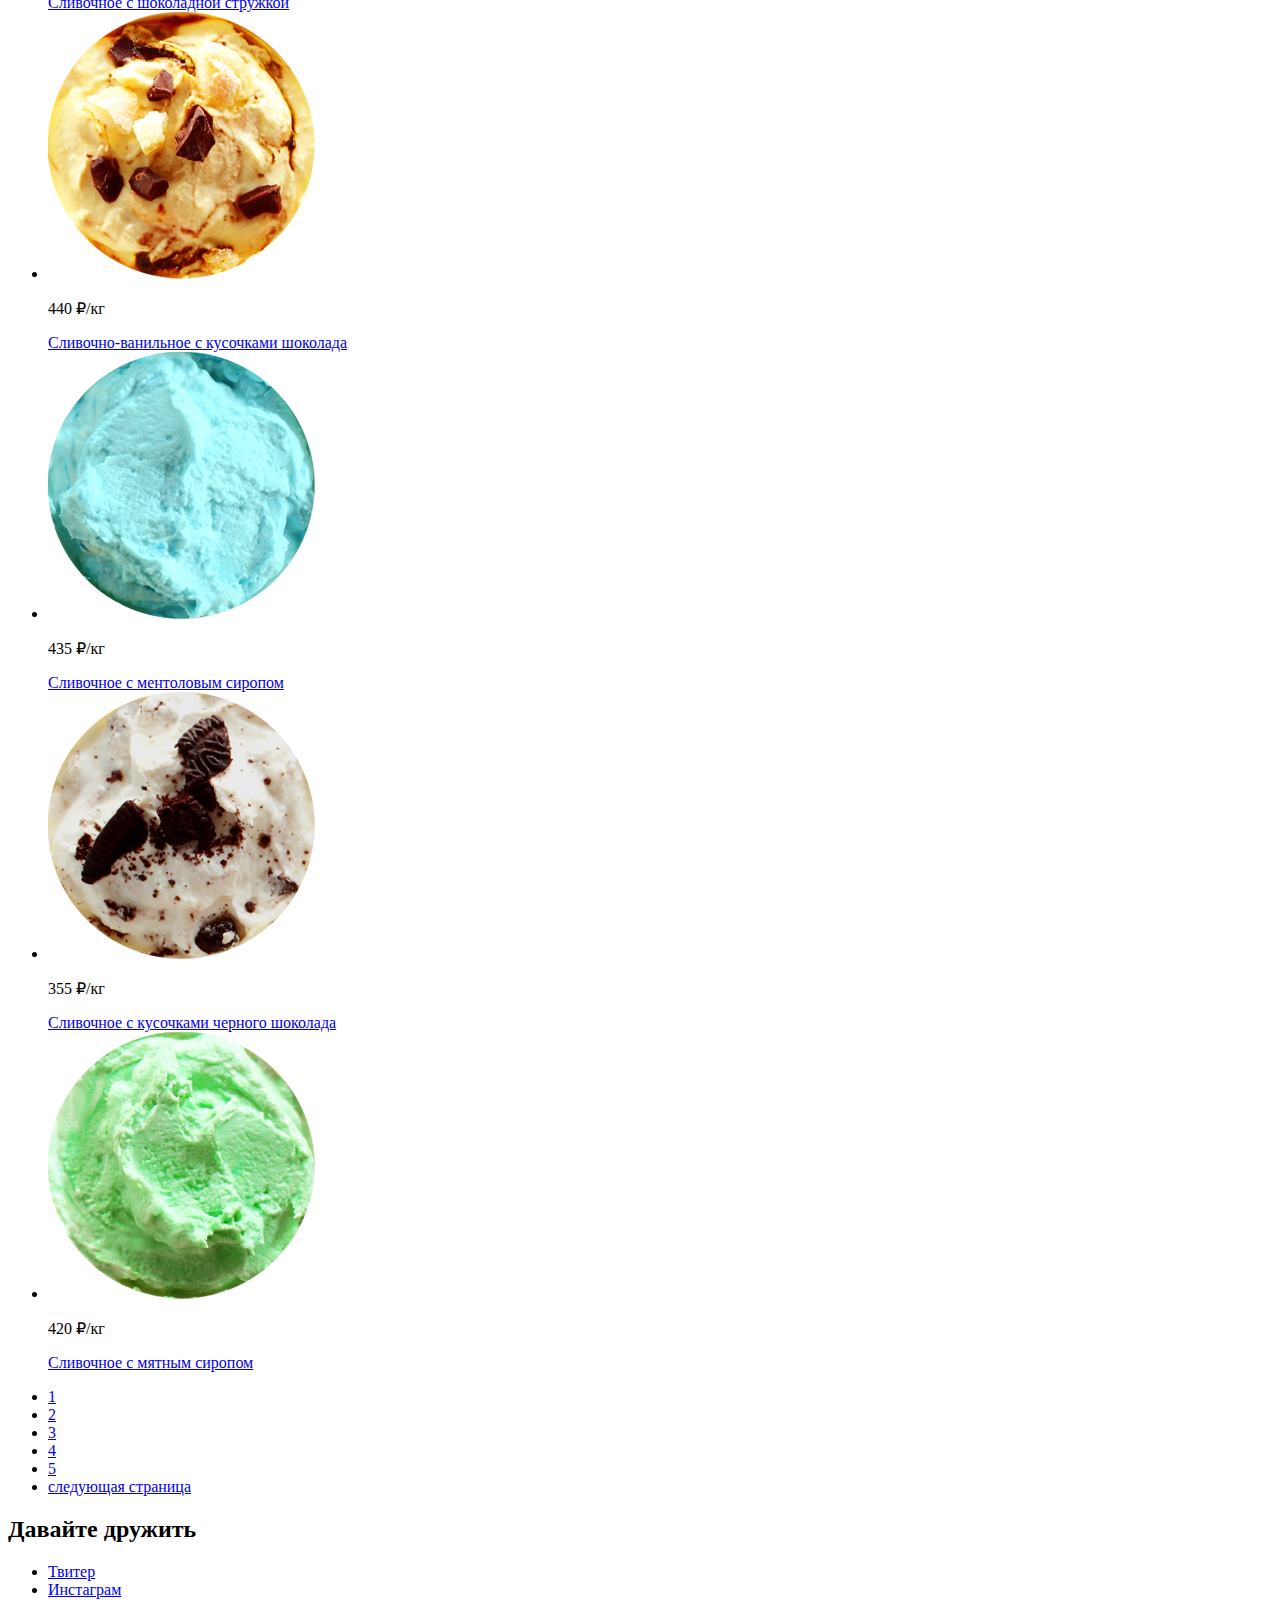
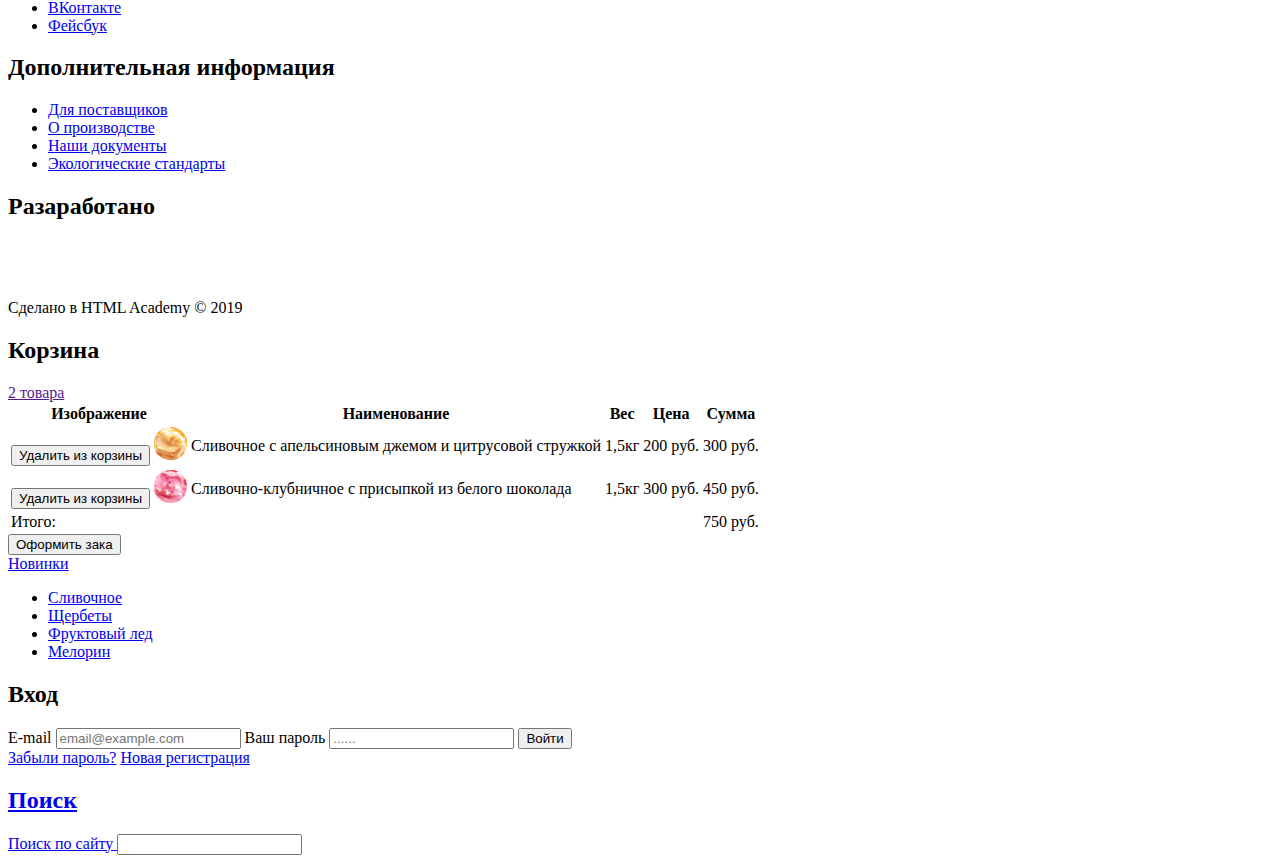
==== commit 7619dc3d: "Продолжаем разметку" ====
--- a/catalog.html
+++ b/catalog.html
@@ -23,8 +23,8 @@
           </li>
         </ul>
         <a href="#" сlass=""></a>
-        <a href="#" class="">Вход</a>
-        <a href="#" class="">Пусто</a>
+        <a href="#" class="into">Вход</a>
+        <a href="#" class="empty">Пусто</a>
       </nav>
       <div class="header-contact">
         <p>c 10 до 20, ежедневно</p>
@@ -58,62 +58,62 @@
           <li class="products-list-item">
             <img src="img/orange.jpg" width="267" height="267" alt="мороженное оранжевого цвета">
             <p>310 ₽<span>/кг</span></p> 
-            <p>Сливочное с апельсиновым джемом и цитрусовой стружкой</p>
+            <a href="#">Сливочное с апельсиновым джемом и цитрусовой стружкой</a>
           </li>
           <li class="products-list-item">
             <img src="img/chocolate.jpg" width="267" height="267" alt="мороженное коричневого цветао">
             <p>380 ₽<span>/кг</span></p>
-            <p>Сливочно-кофейное с кусочками шоколада</p>
+            <a href="#">Сливочно-кофейное с кусочками шоколада</a>
           </li>
           <li class="products-list-item">
             <img src="img/strawberry_white_chocolate.jpg" width="267" height="267" alt="мороженное розового цвета">
             <p>355 ₽<span>/кг</span></p>
-            <p>Сливочно-клубничное с присыпкой из белого шоколада</p>
+            <a href="#">Сливочно-клубничное с присыпкой из белого шоколада</a>
           </li>
           <li class="products-list-item">
             <img src="img/cream_caramel.jpg" width="267" height="267" alt="мороженное карамельного цвета">
             <p>415 ₽<span>/кг</span></p>
-            <p>Сливочное крем-брюле с карамельной подливкой</p>
+            <a href="#">Сливочное крем-брюле с карамельной подливкой</a>
           </li>
           <li class="products-list-item">
             <img src="img/lingonberry_jam.jpg" width="267" height="267" alt="мороженное белого и красного цвета">
             <p>325 ₽<span>/кг</span></p>
-            <p>Сливочное с брусничным джемом</p>
+            <a href="#">Сливочное с брусничным джемом</a>
           </li>
           <li class="products-list-item">
             <img src="img/blueberries.jpg" width="267" height="267" alt="мороженное светло-черничного цвета">
             <p>410 ₽<span>/кг</span></p>
-            <p>Сливочно-черничное с цельными ягодами черники </p>
+            <a href="#">Сливочно-черничное с цельными ягодами черники</a>
           </li>
           <li class="products-list-item">
             <img src="img/lemon_caramel.jpg" width="267" height="267" alt="мороженное желтого цвета">
             <p>315 ₽<span>/кг</span></p>
-            <p>Сливочно-лимонное с карамельной присыпкой</p>
+            <a href="#">Сливочно-лимонное с карамельной присыпкой</a>
           </li>
           <li class="products-list-item">
             <img src="img/chocolate_chips.jpg" width="267" height="267" alt="мороженное белого цвета с шоколадной стружкой">
             <p>320 ₽<span>/кг</span></p>
-            <p>Сливочное с шоколадной стружкой</p>
+            <a href="#">Сливочное с шоколадной стружкой</a>
           </li>
           <li class="products-list-item">
             <img src="img/vanilla_chocolaate.jpg" width="267" height="267" alt="мороженное желтого цвета с кусочками шоколада">
             <p>440 ₽<span>/кг</span></p>
-            <p>Сливочно-ванильное с кусочками шоколада</p>p
+            <a href="#">Сливочно-ванильное с кусочками шоколада</a>
           </li>
           <li class="products-list-item">
             <img src="img/menthol_syrup.jpg" width="267" height="267" alt="мороженное бирюзового цветао">
             <p>435 ₽<span>/кг</span></p>
-            <p>Сливочноe с ментоловым сиропом</p>
+            <a href="#">Сливочноe с ментоловым сиропом</a>
           </li>
           <li class="products-list-item">
             <img src="img/black_chocolate.jpg" width="267" height="267" alt="мороженное белого цвета с кусочками шоколада">
             <p>355 ₽<span>/кг</span></p>
-            <p>Сливочное с кусочками черного шоколада</p>
+            <a href="#">Сливочное с кусочками черного шоколада</a>
           </li>
           <li class="products-list-item">
             <img src="img/peppermint_syrup.jpg" width="267" height="267" alt="мороженное светло зеленого цвета">
             <p>420 ₽<span>/кг</span></p>
-            <p>Сливочное с мятным сиропом</p>
+            <a href="#">Сливочное с мятным сиропом</a>
           </li>
         </ul>
       </section>
@@ -192,28 +192,60 @@
     <div class="basketgoods">
       <h2 class="visually-hidden">Корзина</h2>
       <a href="" class="basket">2 товара</a>
-      <ul class="basketgoods-products-list"> 
-        <li class="basketgoods-products-list-item">
-          <div class="button">
-            <input type="button" value="x">
-          </div>
-          <img src="img/orange.jpg" width="33" height="33" alt="мороженное оранжевого цвета">
-          <p>Сливочное с апельсиновым джемом и цитрусовой стружкой</p>
-          <p>1,5кг х <span>200 руб</span> <span>300 руб</span></p>  
-        </li>
-        <li class="basketgoods-products-list-item">
-          <div class="button">
-            <input type="button" value="x">
-          </div>
-          <img src="img/strawberry_white_chocolate.jpg" width="33" height="33" alt="мороженное розового цвета">
-          <p>Сливочно-клубничное с присыпкой из белого шоколада</p>
-          <p>1,5кг х <span>300 руб</span> <span>450 руб</span></p> 
-        </li>
-        <b>Итого: 750 руб.</b> 
-      </ul>
-      <div class="button">
-        <input type="button" value="Оформить заказ">
-      </div>
+      <table class="basketgoods-products-list">
+        <tr  class="visually-hidden">
+          <th>Изображение</th>
+          <th>Наименование</th>
+          <th>Вес</th>
+          <th>Цена</th>
+          <th>Сумма</th>
+        </tr>
+        <tr class="basketgoods-products-list-item">
+          <td>
+            <button class="remove-goods" type="button"><span class="visually-hidden">Удалить из корзины</span></button>
+            <img src="img/orange.jpg" width="33" height="33" alt="мороженное оранжевого цвета">
+          </td>
+          <td>
+            Сливочное с апельсиновым джемом и цитрусовой стружкой
+          </td>
+          <td>
+            1,5кг
+          </td>
+          <td>
+            200 руб.
+          </td>
+          <td>
+            300 руб.
+          </td>
+        </tr>
+        <tr class="basketgoods-products-list-item">
+          <td>
+            <button class="remove-goods" type="button"><span class="visually-hidden">Удалить из корзины</span></button>
+            <img src="img/strawberry_white_chocolate.jpg" width="33" height="33" alt="мороженное розового цвета">
+          </td>
+          <td>
+            Сливочно-клубничное с присыпкой из белого шоколада
+          </td>
+          <td>
+            1,5кг
+          </td>
+          <td>
+            300 руб.
+          </td>
+          <td>
+            450 руб.
+          </td>
+        </tr>
+        <tr>
+          <td colspan="4">
+            Итого:
+          </td>
+          <td>
+            750 руб.
+          </td>
+        </tr>
+      </table>
+      <button type="button">Оформить зака</button>
     </div>
 
     <section class="main-menu">
@@ -237,23 +269,21 @@
     <section class="input">
         <h2 class="visually-hidden">Вход</h2>
         <form action="https://echo.htmlacademy.ru/courses" method="post">
-        <label for="email" class="visually-hidden">E-mail</label>
-        <input type="email" name="email" id="email" placeholder="email@example.com" required> <br>
-        <label for="password-field" class="visually-hidden">Ваш пароль</label>
-        <input type="password" name="password" id="password-field" value="......" required> <br>
-        <div class="button">
-            <input type="button" value="Войти">
-        </div>
+          <label for="email" class="visually-hidden">E-mail</label>
+          <input type="email" name="email" id="email" placeholder="email@example.com" required> 
+          <label for="password-field" class="visually-hidden">Ваш пароль</label>
+          <input type="password" name="password" id="password-field" placeholder="......" required> 
+        <button type="button">Войти</button>
         </form>
-        <p>Забыли пароль?</p>
-        <p>Новая регистрация</p>
+          <a href="#">Забыли пароль?</a>
+          <a href="#">Новая регистрация</p>
     </section>
 
     <section>
         <h2 class="visually-hidden">Поиск</h2>
         <form action="https://echo.htmlacademy.ru/courses" method="get">
-        <label for="search" class="visually-hidden">Поиск по сайту</label>
-        <input type="search" name="search" id="search">
+          <label for="search" class="visually-hidden">Поиск по сайту</label>
+          <input type="search" name="search" id="search">
         </form>
     </section>
 
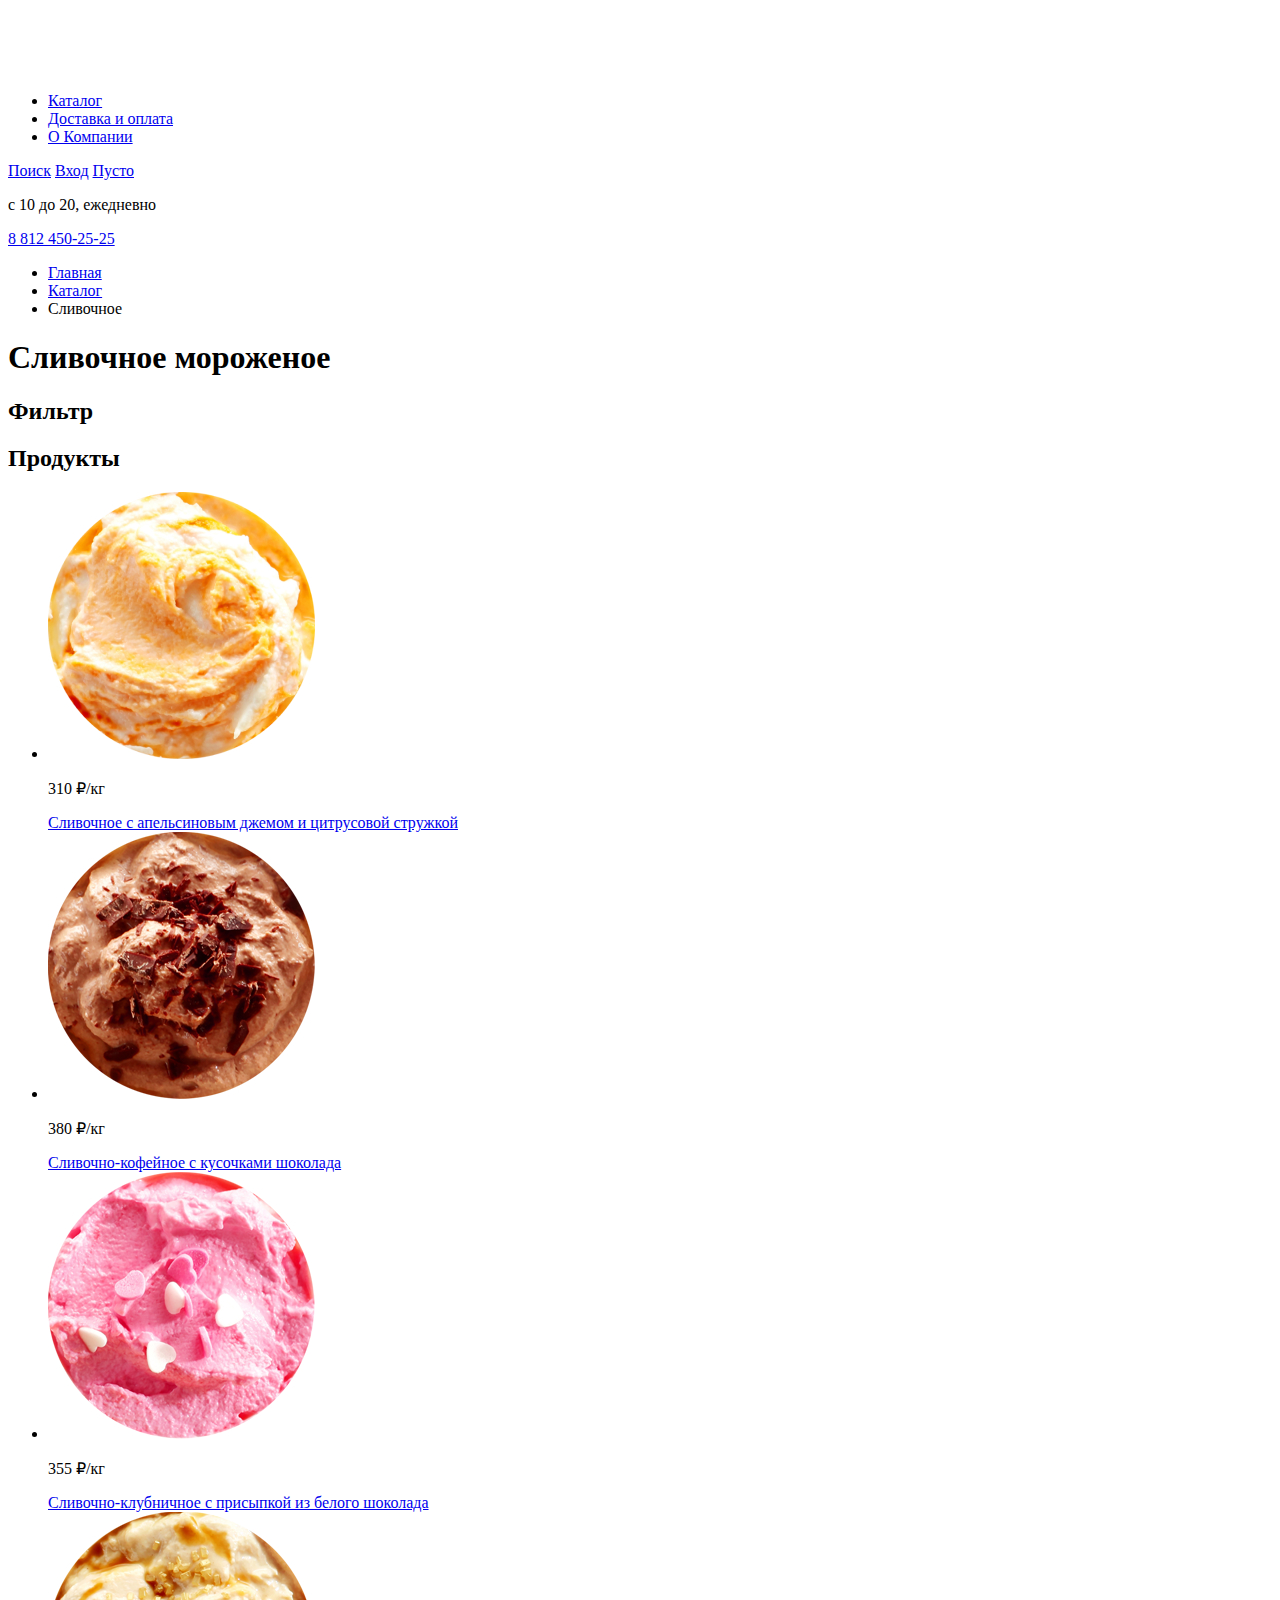
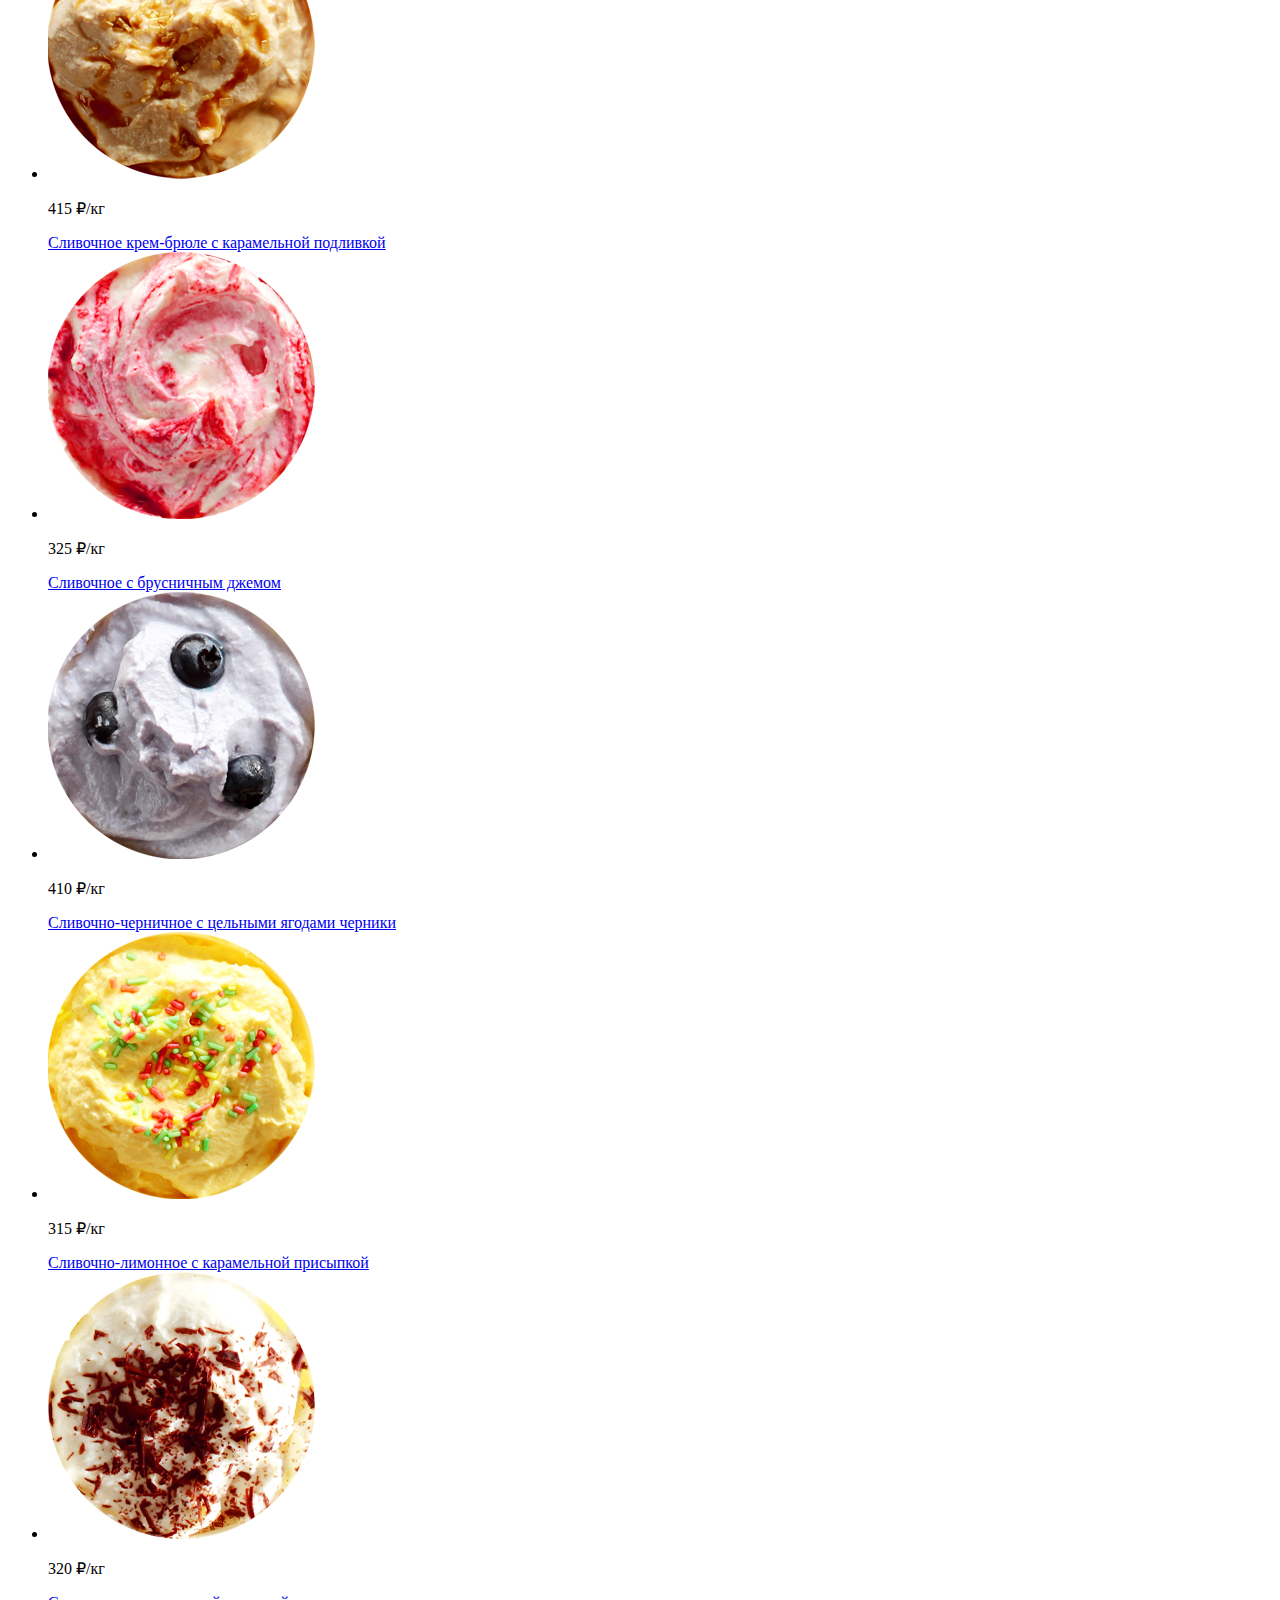
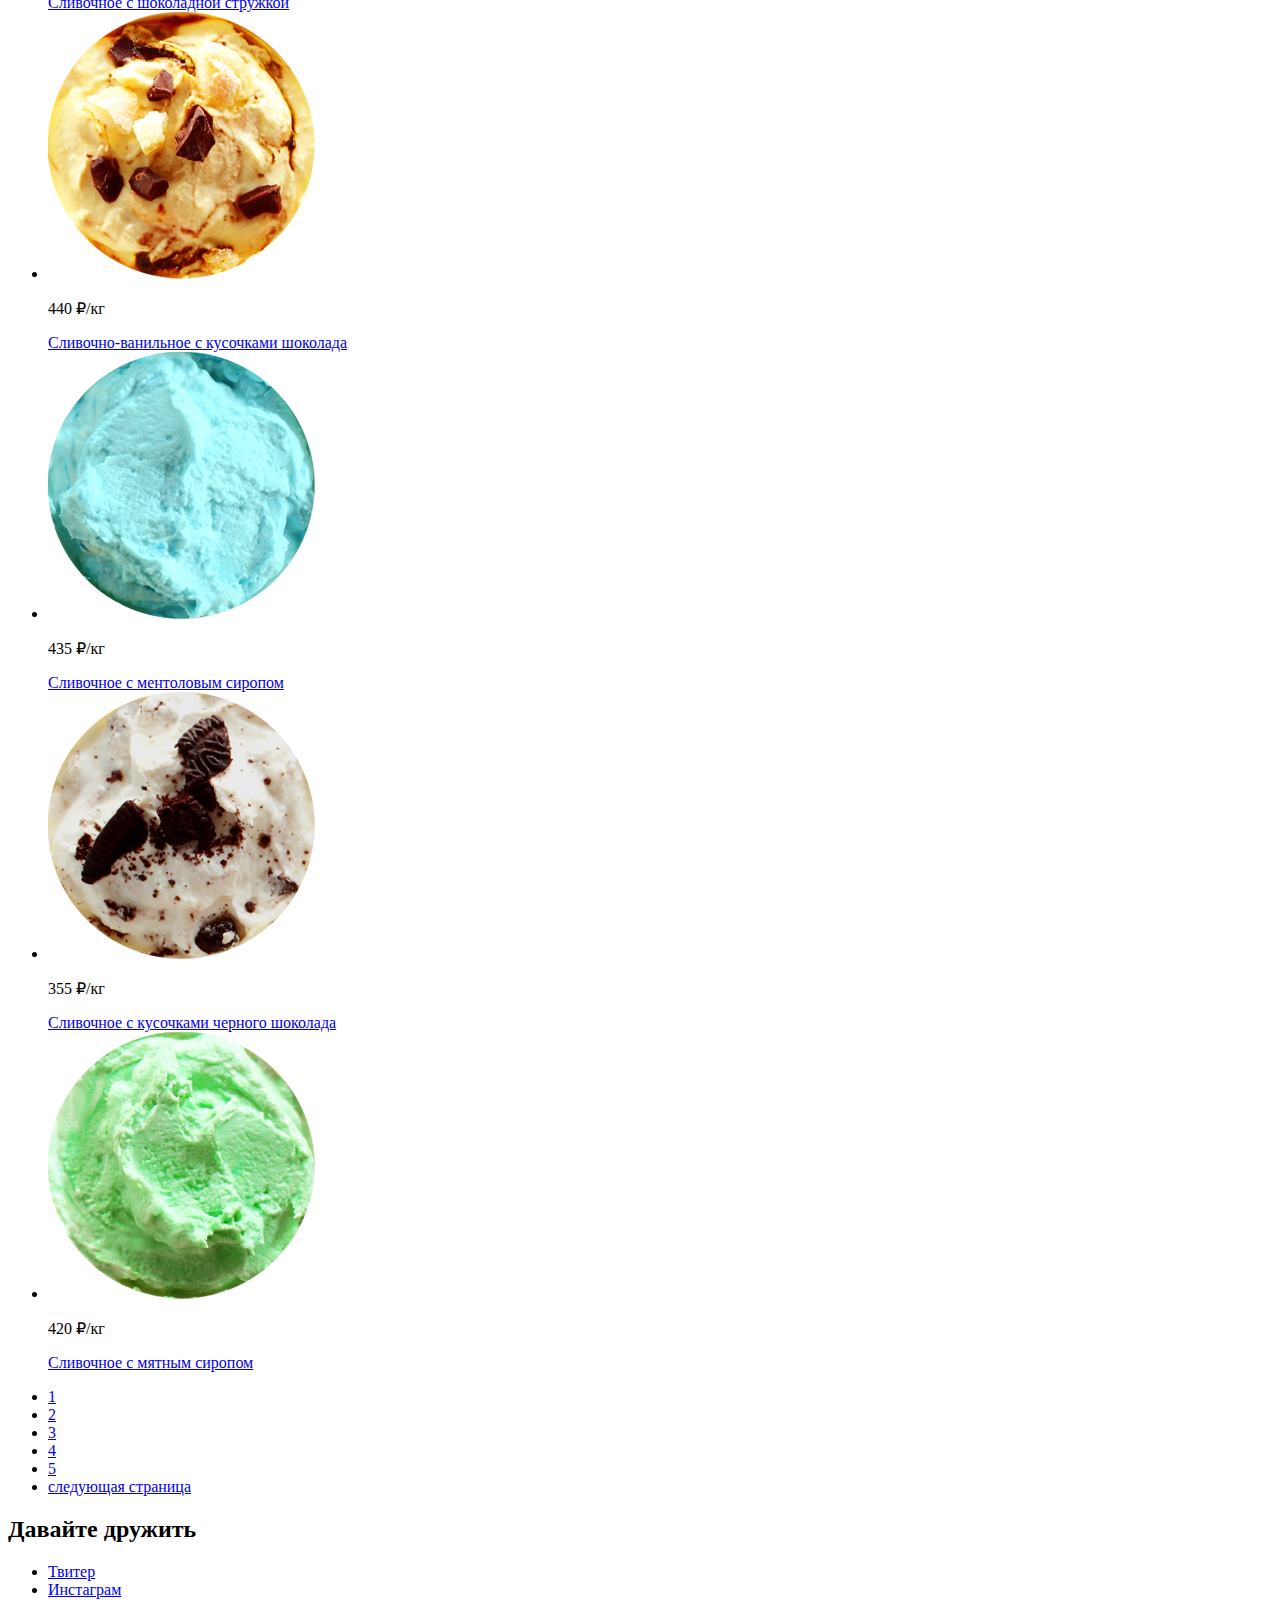
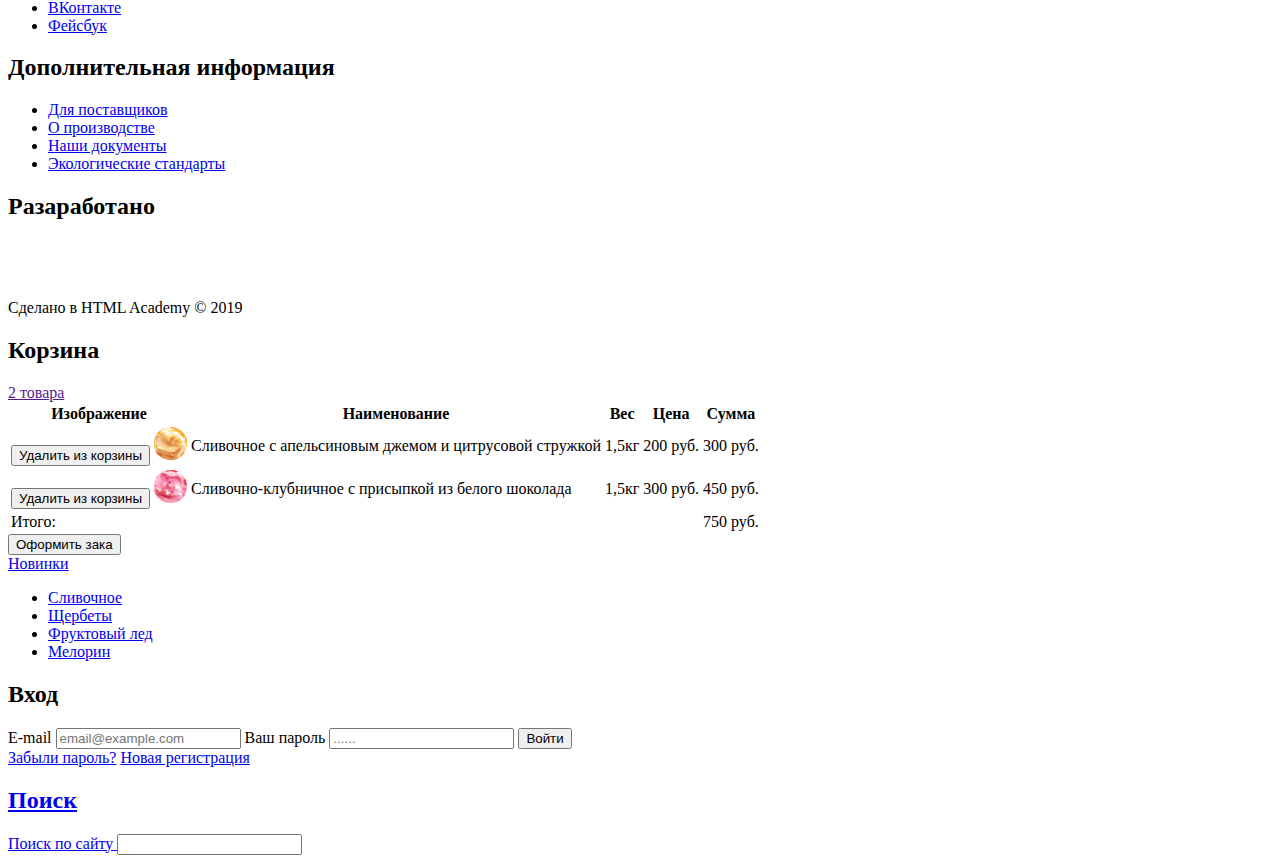
==== commit 71652e91: "Дополняем разметку" ====
--- a/catalog.html
+++ b/catalog.html
@@ -22,7 +22,7 @@
             <a href="#">О Компании</a>
           </li>
         </ul>
-        <a href="#" сlass=""></a>
+        <a href="#" сlass="search">Поиск</a>
         <a href="#" class="into">Вход</a>
         <a href="#" class="empty">Пусто</a>
       </nav>
@@ -249,7 +249,7 @@
     </div>
 
     <section class="main-menu">
-        <a href="@" class="new">Новинки</a>
+        <a href="#" class="new">Новинки</a>
         <ul class="menu-list">
         <li class="menu-list-item">
             <a href="#">Сливочное</a>
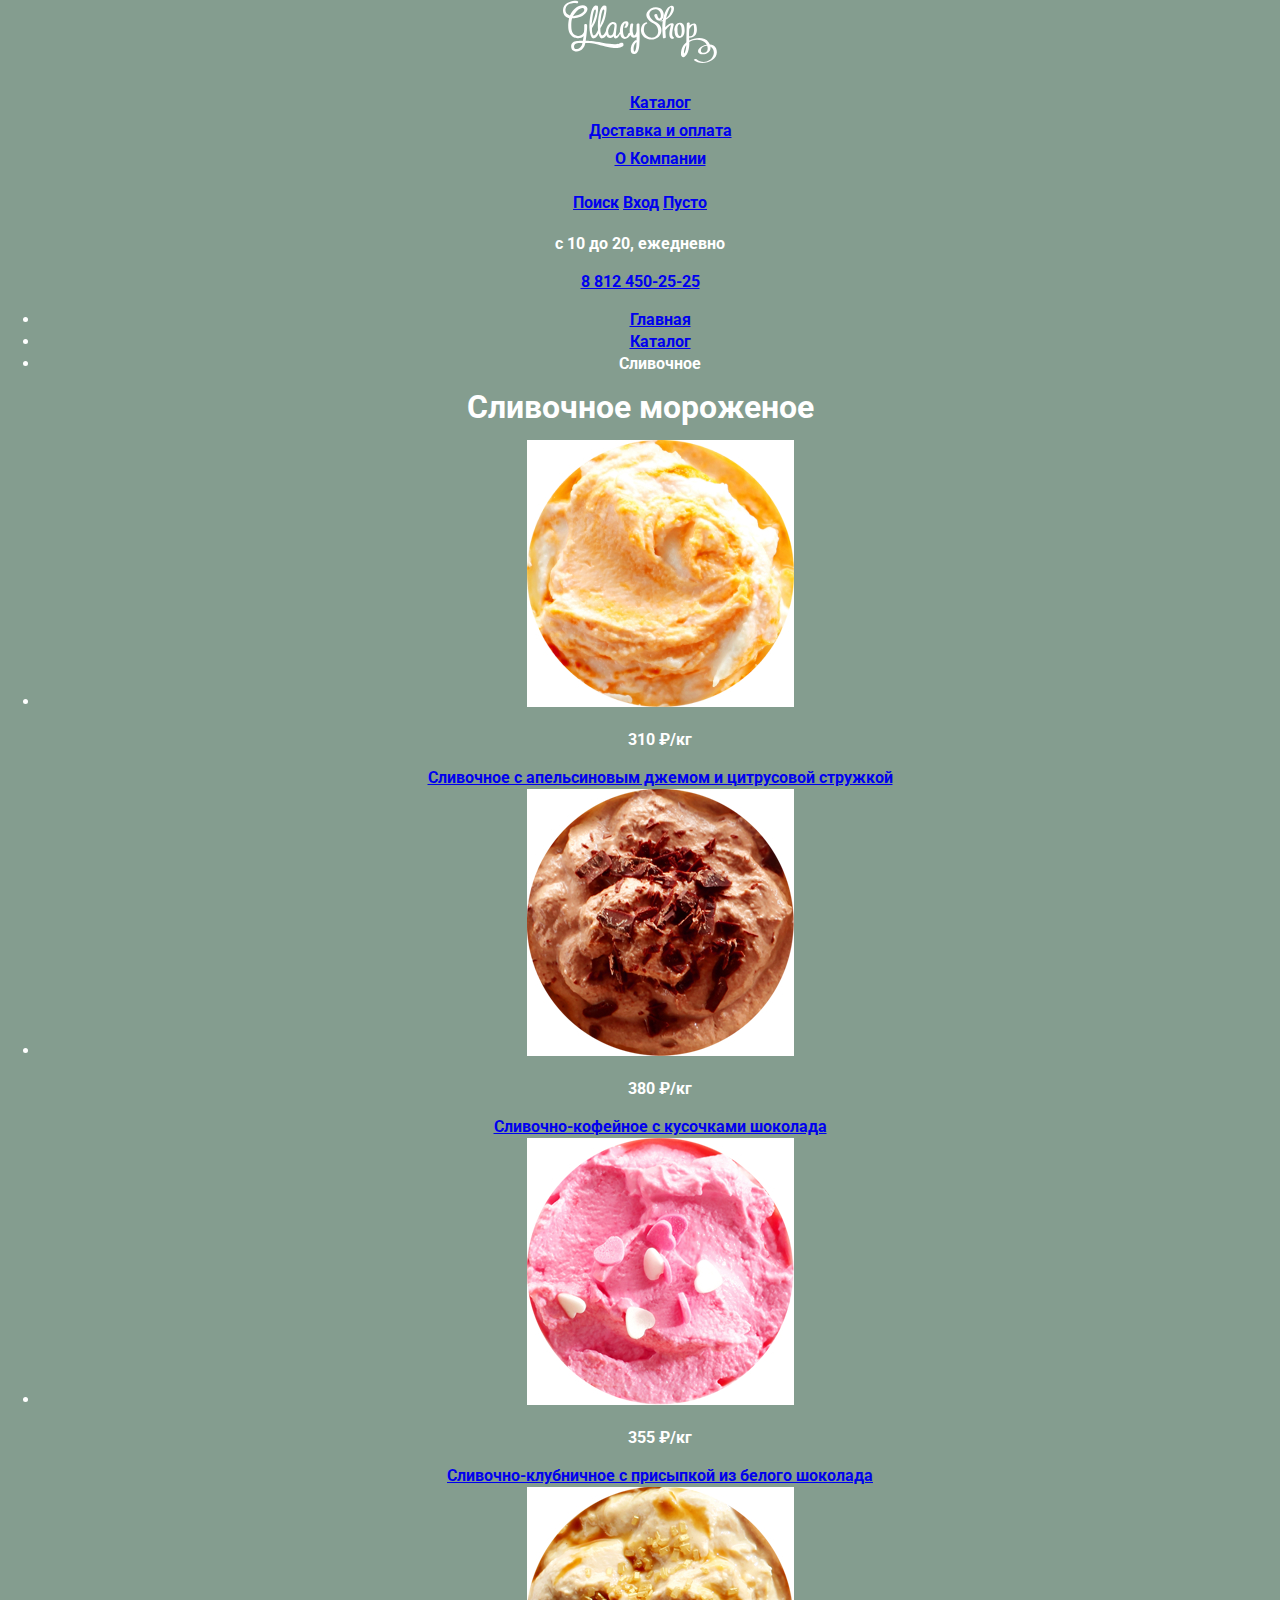
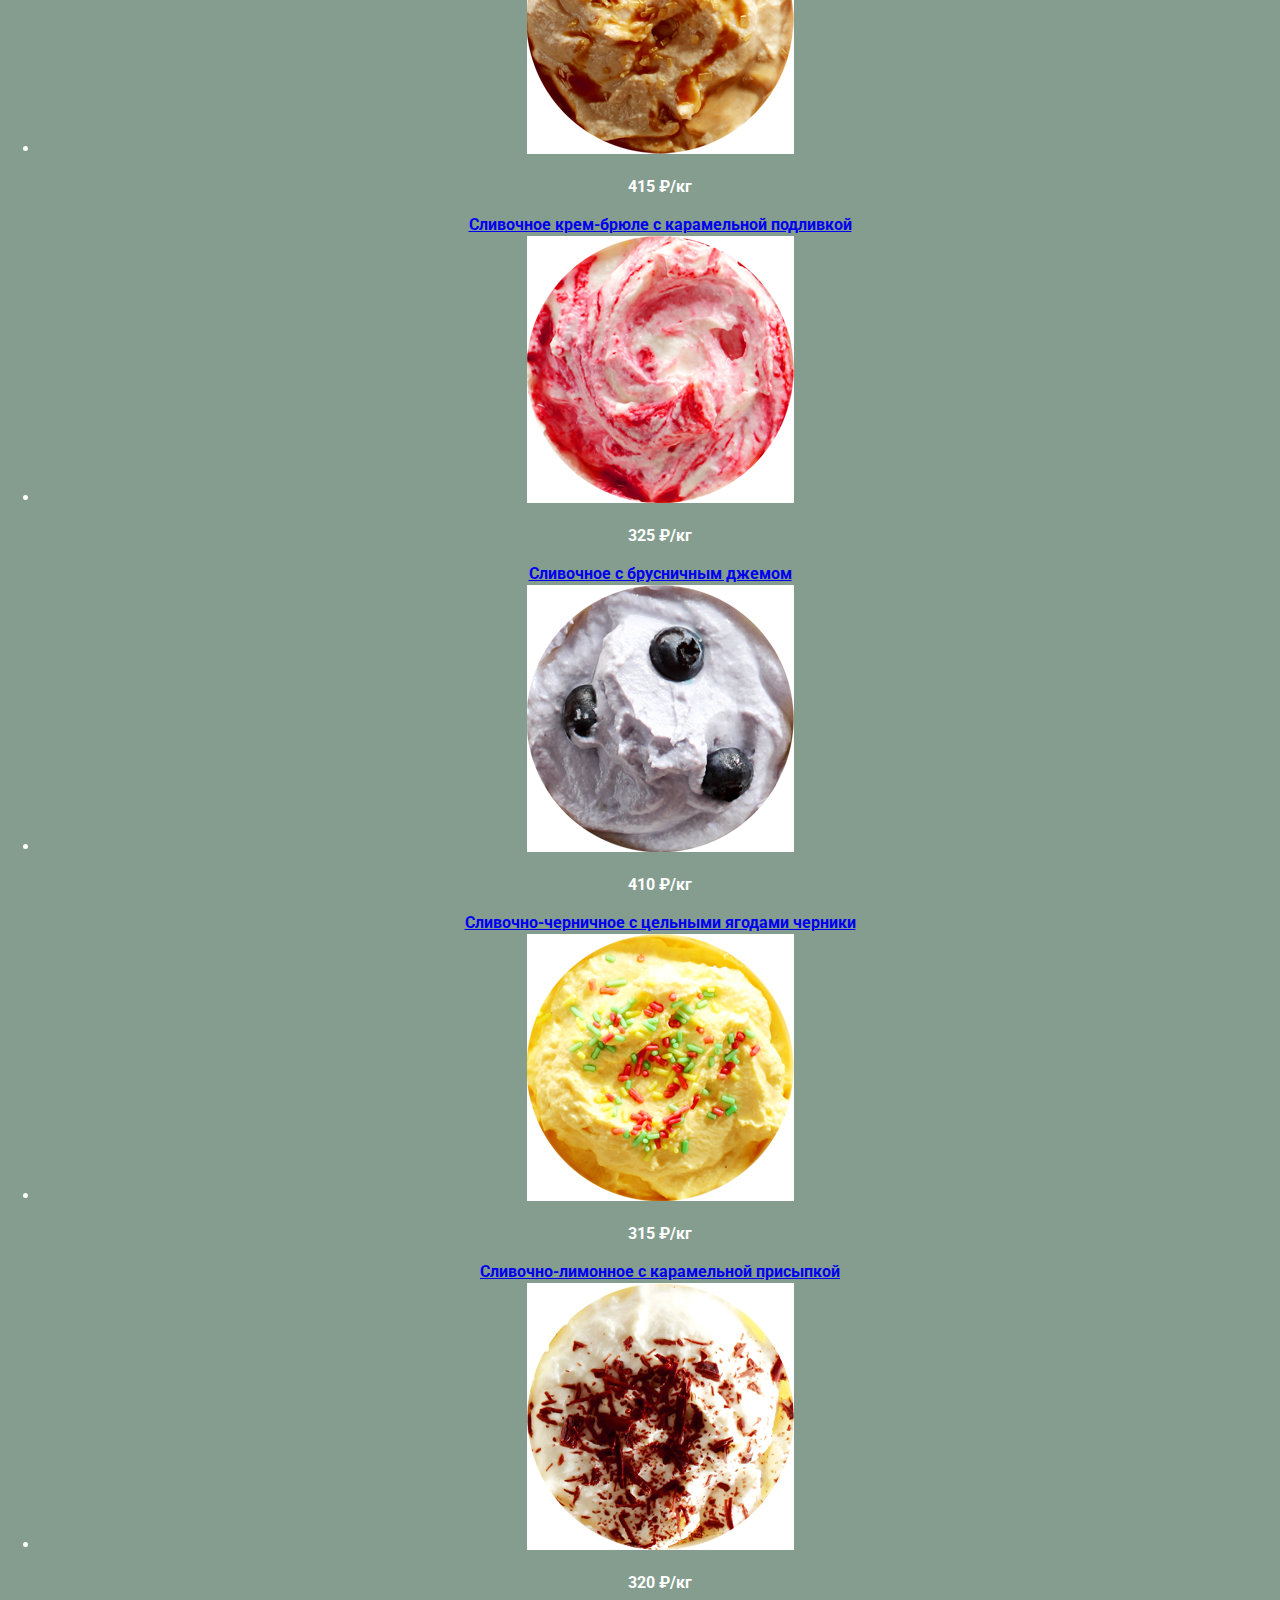
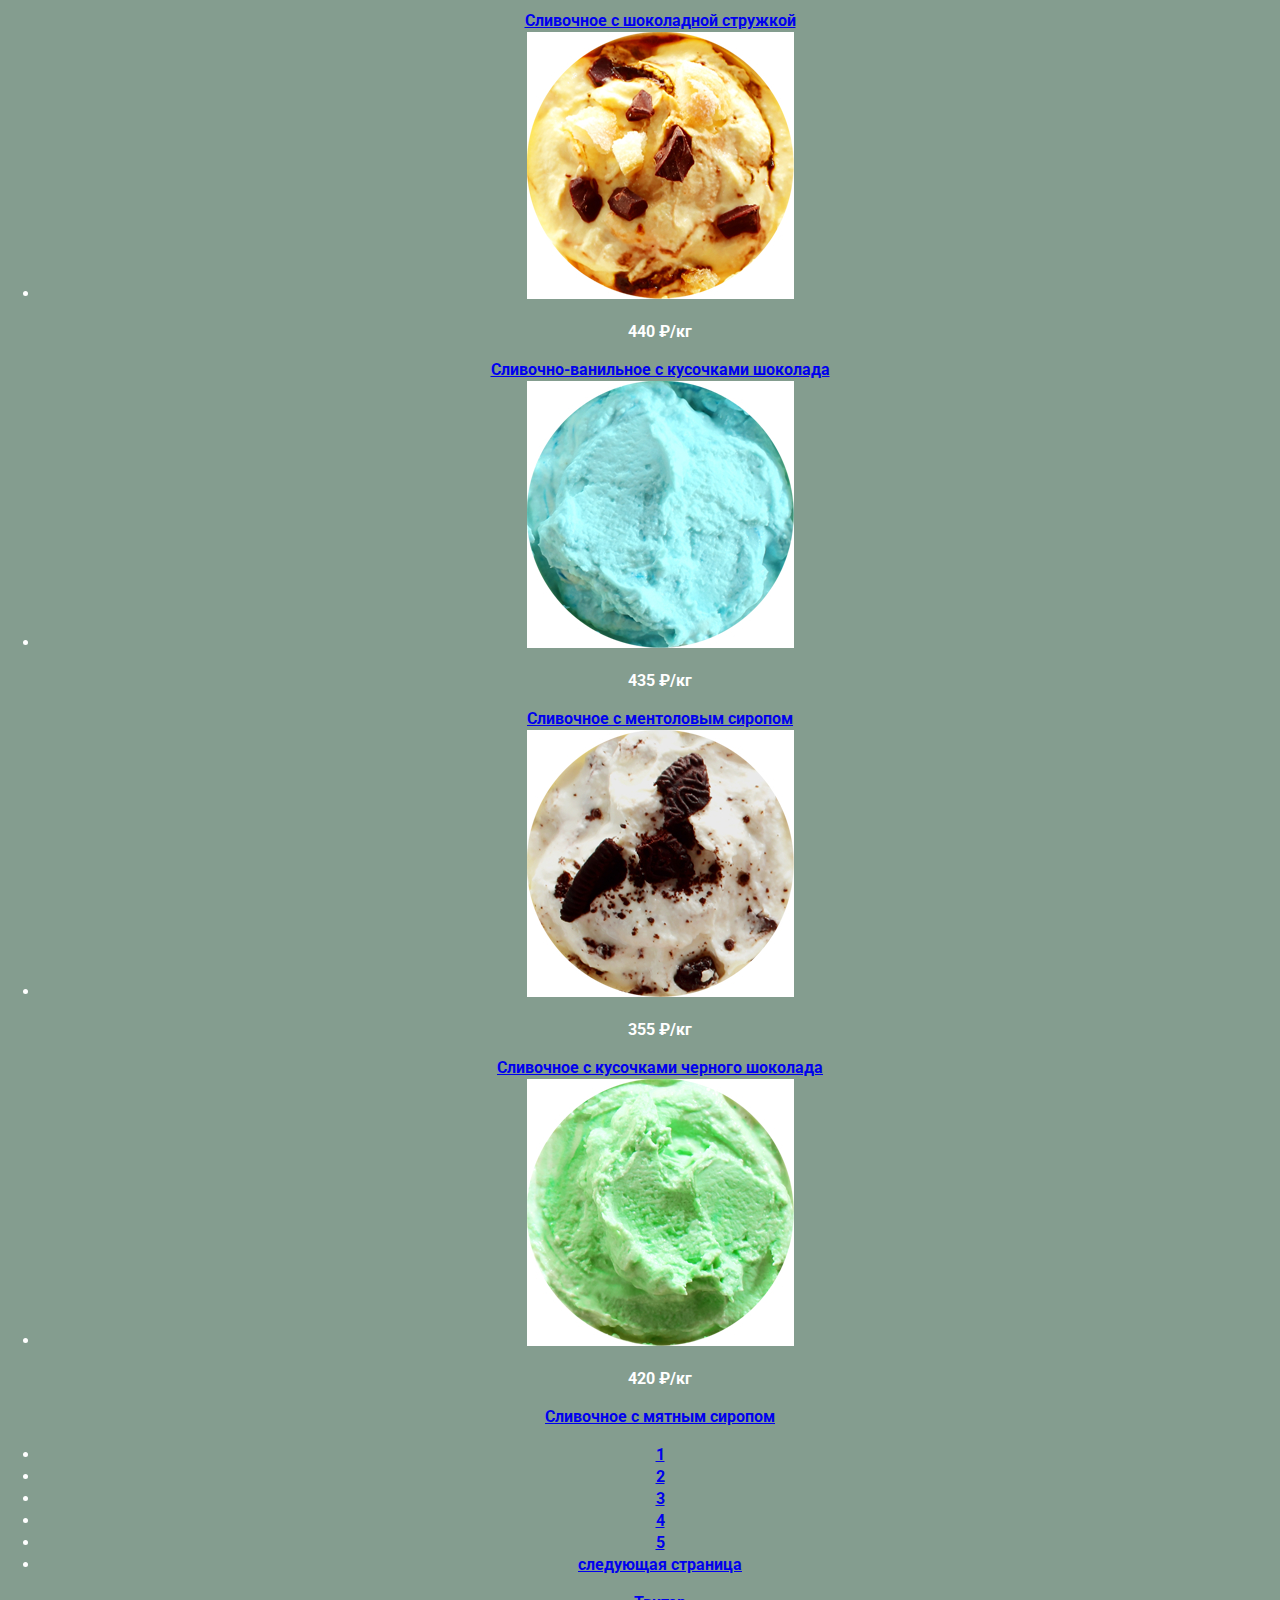
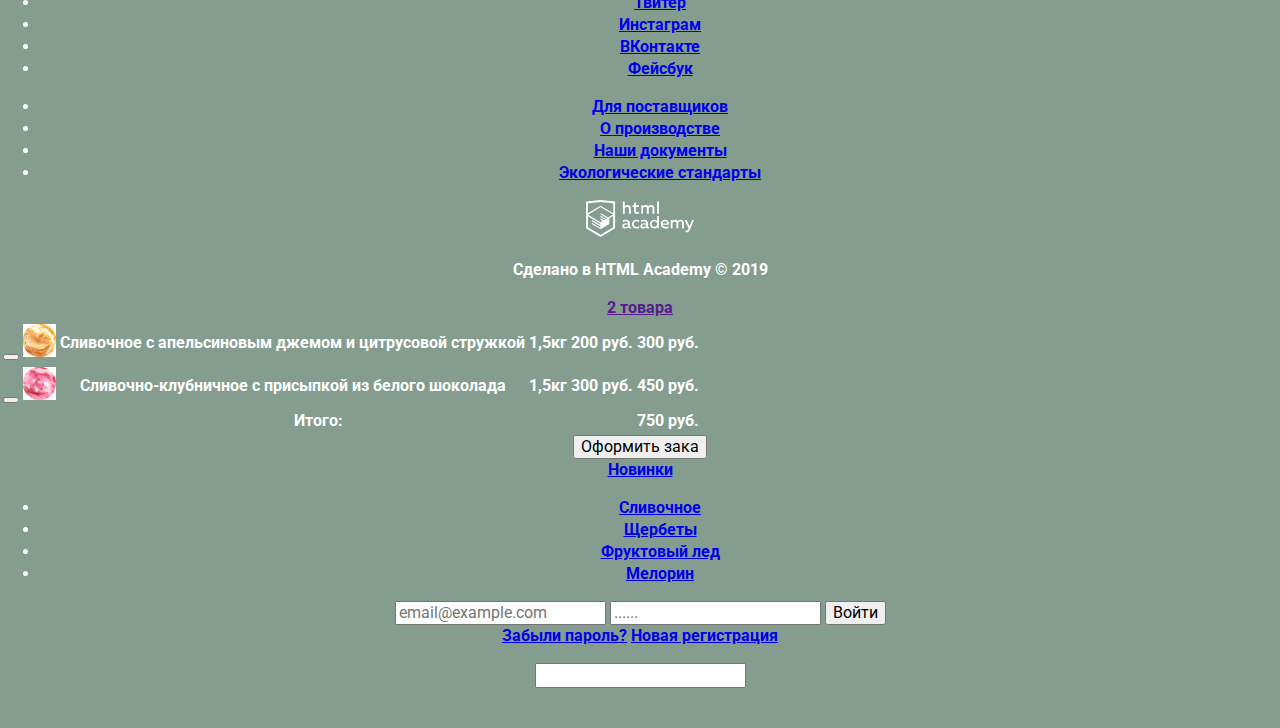
==== commit cb957ce9: "Дополняем стиль разметки" ====
--- a/catalog.html
+++ b/catalog.html
@@ -3,22 +3,26 @@
   <head>
     <meta charset="utf-8">
     <title>HTML Academy: Глейси</title>
+    <link href="https://fonts.googleapis.com/css2?family=Roboto:wght@400;500;700&display=swap" rel="stylesheet">
+    <link href="/css/normalize.css" rel="stylesheet">
+    <link href="/css/style.css" rel="stylesheet">
   </head>
-  <body><!--style="background-color: grey;"-->
+  
+  <body>
 
     <header class="main-header">
-      <nav class="main-nav">
+      <nav class="main-navigation">
         <a href="index.html" class="logo">
           <img src="img/logo.svg" width="154" height="64" alt="Логотип Глайси-шоп">
         </a>
-        <ul class="saite-navigation">
-          <li class="saite-navigation-item">
+        <ul class="site-navigation">
+          <li class="navigation-item">
             <a href="catalog.html">Каталог</a>
           </li>
-          <li class="saite-navigation-item">
+          <li class="navigation-item">
             <a href="#">Доставка и оплата</a>
           </li>
-          <li class="saite-navigation-item">
+          <li class="navigation-item">
             <a href="#">О Компании</a>
           </li>
         </ul>
@@ -55,62 +59,62 @@
       <section class="products">  
         <h2 class="visually-hidden">Продукты</h2> 
         <ul class="products-list"> 
-          <li class="products-list-item">
+          <li class="products-item">
             <img src="img/orange.jpg" width="267" height="267" alt="мороженное оранжевого цвета">
             <p>310 ₽<span>/кг</span></p> 
             <a href="#">Сливочное с апельсиновым джемом и цитрусовой стружкой</a>
           </li>
-          <li class="products-list-item">
+          <li class="products-item">
             <img src="img/chocolate.jpg" width="267" height="267" alt="мороженное коричневого цветао">
             <p>380 ₽<span>/кг</span></p>
             <a href="#">Сливочно-кофейное с кусочками шоколада</a>
           </li>
-          <li class="products-list-item">
+          <li class="products-item">
             <img src="img/strawberry_white_chocolate.jpg" width="267" height="267" alt="мороженное розового цвета">
             <p>355 ₽<span>/кг</span></p>
             <a href="#">Сливочно-клубничное с присыпкой из белого шоколада</a>
           </li>
-          <li class="products-list-item">
+          <li class="products-item">
             <img src="img/cream_caramel.jpg" width="267" height="267" alt="мороженное карамельного цвета">
             <p>415 ₽<span>/кг</span></p>
             <a href="#">Сливочное крем-брюле с карамельной подливкой</a>
           </li>
-          <li class="products-list-item">
+          <li class="products-item">
             <img src="img/lingonberry_jam.jpg" width="267" height="267" alt="мороженное белого и красного цвета">
             <p>325 ₽<span>/кг</span></p>
             <a href="#">Сливочное с брусничным джемом</a>
           </li>
-          <li class="products-list-item">
+          <li class="products-item">
             <img src="img/blueberries.jpg" width="267" height="267" alt="мороженное светло-черничного цвета">
             <p>410 ₽<span>/кг</span></p>
             <a href="#">Сливочно-черничное с цельными ягодами черники</a>
           </li>
-          <li class="products-list-item">
+          <li class="products-item">
             <img src="img/lemon_caramel.jpg" width="267" height="267" alt="мороженное желтого цвета">
             <p>315 ₽<span>/кг</span></p>
             <a href="#">Сливочно-лимонное с карамельной присыпкой</a>
           </li>
-          <li class="products-list-item">
+          <li class="products-item">
             <img src="img/chocolate_chips.jpg" width="267" height="267" alt="мороженное белого цвета с шоколадной стружкой">
             <p>320 ₽<span>/кг</span></p>
             <a href="#">Сливочное с шоколадной стружкой</a>
           </li>
-          <li class="products-list-item">
+          <li class="products-item">
             <img src="img/vanilla_chocolaate.jpg" width="267" height="267" alt="мороженное желтого цвета с кусочками шоколада">
             <p>440 ₽<span>/кг</span></p>
             <a href="#">Сливочно-ванильное с кусочками шоколада</a>
           </li>
-          <li class="products-list-item">
+          <li class="products-item">
             <img src="img/menthol_syrup.jpg" width="267" height="267" alt="мороженное бирюзового цветао">
             <p>435 ₽<span>/кг</span></p>
             <a href="#">Сливочноe с ментоловым сиропом</a>
           </li>
-          <li class="products-list-item">
+          <li class="products-item">
             <img src="img/black_chocolate.jpg" width="267" height="267" alt="мороженное белого цвета с кусочками шоколада">
             <p>355 ₽<span>/кг</span></p>
             <a href="#">Сливочное с кусочками черного шоколада</a>
           </li>
-          <li class="products-list-item">
+          <li class="products-item">
             <img src="img/peppermint_syrup.jpg" width="267" height="267" alt="мороженное светло зеленого цвета">
             <p>420 ₽<span>/кг</span></p>
             <a href="#">Сливочное с мятным сиропом</a>
@@ -120,22 +124,22 @@
 
       <section class="pages">
         <ul class="page-list">
-          <li class="page-list-item">
+          <li class="page-item">
             <a href="#">1</a>
           </li>
-          <li class="page-list-item">
+          <li class="page-item">
             <a href="#">2</a>
           </li>
-          <li class="page-list-item">
+          <li class="page-item">
             <a href="#">3</a>
           </li>
-          <li class="page-list-item">
+          <li class="page-item">
             <a href="#">4</a>
           </li>
-          <li class="page-list-item">
+          <li class="page-item">
             <a href="#">5</a>
           </li>
-          <li class="page-list-item">
+          <li class="page-item">
             <a href="#">следующая страница</a>
           </li>
         </ul>
@@ -147,16 +151,16 @@
       <section class="social">
         <h2 class="visually-hidden">Давайте дружить</h2>
         <ul class="social-list">
-          <li class="cosial-list-item">
+          <li class="cosial-item">
             <a href="#">Твитер</a>
           </li>
-          <li class="cosial-list-item">
+          <li class="cosial-item">
             <a href="#">Инстаграм</a>
           </li>
-          <li class="cosial-list-item">
+          <li class="cosial-item">
             <a href="#">ВКонтакте</a>
           </li>
-          <li class="cosial-list-item">
+          <li class="cosial-item">
             <a href="#">Фейсбук</a>
           </li>
         </ul>
@@ -165,16 +169,16 @@
       <section class="imformations">
         <h2 class="visually-hidden">Дополнительная информация</h2>
          <ul class="imformations-list">
-            <li class="imformations-list-item">
+            <li class="imformations-item">
               <a href="#">Для поставщиков</a>
             </li>
-            <li imformations-list-item>
+            <li class="imformations-item">
               <a href="#">О производстве</a>
             </li >
-            <li imformations-list-item>
+            <li class="imformations-item">
               <a href="#">Наши документы</a>
             </li>
-            <li imformations-list-item>
+            <li class="imformations-item">
               <a href="#">Экологические стандарты</a>
             </li>
         </ul>
@@ -192,7 +196,7 @@
     <div class="basketgoods">
       <h2 class="visually-hidden">Корзина</h2>
       <a href="" class="basket">2 товара</a>
-      <table class="basketgoods-products-list">
+      <table class="basketgoods-list">
         <tr  class="visually-hidden">
           <th>Изображение</th>
           <th>Наименование</th>
@@ -200,7 +204,7 @@
           <th>Цена</th>
           <th>Сумма</th>
         </tr>
-        <tr class="basketgoods-products-list-item">
+        <tr class="basketgoods-item">
           <td>
             <button class="remove-goods" type="button"><span class="visually-hidden">Удалить из корзины</span></button>
             <img src="img/orange.jpg" width="33" height="33" alt="мороженное оранжевого цвета">
@@ -218,7 +222,7 @@
             300 руб.
           </td>
         </tr>
-        <tr class="basketgoods-products-list-item">
+        <tr class="basketgoods-item">
           <td>
             <button class="remove-goods" type="button"><span class="visually-hidden">Удалить из корзины</span></button>
             <img src="img/strawberry_white_chocolate.jpg" width="33" height="33" alt="мороженное розового цвета">
@@ -236,7 +240,7 @@
             450 руб.
           </td>
         </tr>
-        <tr>
+        <tr class="basketgoods-item">
           <td colspan="4">
             Итого:
           </td>
@@ -251,16 +255,16 @@
     <section class="main-menu">
         <a href="#" class="new">Новинки</a>
         <ul class="menu-list">
-        <li class="menu-list-item">
+        <li class="menu-item">
             <a href="#">Сливочное</a>
         </li>
-        <li class="menu-list-item">
+        <li class="menu-item">
             <a href="#">Щербеты</a>
         </li>
-        <li class="menu-list-item">
+        <li class="menu-item">
             <a href="#">Фруктовый лед</a>
         </li>
-        <li class="menu-list-item">
+        <li class="menu-item">
             <a href="#">Мелорин</a>
         </li>
         </ul>
--- a/css/style.css
+++ b/css/style.css
@@ -0,0 +1,176 @@
+/* Variables */
+
+:root {
+  --basic-green: #849D8F;
+  --basic-blue: #8996A6;
+  --basic-red: #9D8B84;
+  --basic-black: #323232;
+  --basic-white: #FFFFFF;
+  --basic-grey: #F8F7F4;
+
+  --background-hover-pink: #FBDED7;
+  --background-focus-pink: #F6B5A5;
+  --background-active-pink: #D07058;
+
+  --link-pink: #FFBC9E;
+  --link-onwhite-pink: #E84D37;
+  
+  }
+
+body {
+  min-width: 1200px;
+  margin: 0;
+  padding: 0;
+  font-family: "Roboto", Arial, sans-serif;
+  font-size: 16px;
+  line-height: 22px;
+  font-weight: 700;
+  text-align: center;
+  color: var(--basic-white);
+  background-color: var(--basic-green);
+}
+  
+img {
+  max-width: 100%;
+  height: auto;
+}
+
+.visually-hidden {
+  position: absolute;
+  clip: rect(0 0 0 0);
+  width: 1px;
+  height: 1px;
+  margin: -1px;
+}
+
+/* Main navigation */
+
+.main-navigation {
+  line-height: 28px;
+
+.site-navigation {
+  list-style: none;
+}
+
+/* Main banner */
+
+.two-icecreams {
+  font-size: 60px;
+  line-height: 60px;
+}
+
+.two-icecreams-name {
+  border: 1px solid #000000;
+  text-shadow: 0px 4px 4px rgba(0, 0, 0, 0.25);
+}
+
+/* Banners */
+
+.banner h3 {
+  font-size: 35px;
+  line-height: 41px;
+}
+
+.banner {
+  font-size: 18px;
+  line-height: 22px;
+}
+
+div .raspberry {
+  width: 560px;
+  height: 229px;
+  background-image: url("../img/raspberry_bg.jpg");
+  background-position: top center;
+  background-repeat: no-repeat;
+  border-radius: 16px;
+}
+
+div .chocolate {
+  width: 560px;
+  height: 229px;
+  background-image: url("../img/chocolate_bg.jpg");
+  background-position: top center;
+  background-repeat: no-repeat;
+  border-radius: 16px;
+}
+
+/* Hits */
+.hits-list {
+  list-style: none;
+}
+
+.hits-item {
+  background-image: url("../img/hit.svg");
+  background-color: var(--basic-white);
+  width: 61px;
+  height: 61px;
+  border-radius: 50%;
+  font-size: 45px;
+  line-height: 45px;
+}
+
+.hits-item span {
+  font-size: 30px;
+  line-height: 35px;
+}
+
+.hits-item a {
+  font-size: 16px;
+  line-height: 22px;
+}
+
+/* About */
+
+.about {
+  font-weight: normal;
+  color: var(--basic-black)
+  background-image: url("../img/wafer.png");
+  background-position: top left;
+  background-repeat: repeat;
+  width: 1146px;
+  height: 306px;
+  border-radius: 16px;
+}
+
+.text-about {
+  font-size: 24px;
+  line-height: 30px;
+}
+
+.about.icecream {
+  background-image: url("../img/ice-cream.svg");
+  width: 49px;
+  height: 49px; 
+}
+
+.about.eco {
+  background-image: url("../img/eco.svg");
+  width: 49px;
+  height: 49px;
+}
+
+.about.cow {
+  background-image: url("../img/cow.svg");
+  width: 49px;
+  height: 49px;
+}
+
+.about.thermometr {
+  background-image: url("../img/thermometr.svg");
+  width: 49px;
+  height: 49px;
+}
+
+/* Blog news */
+
+.blog-news {
+  background-image: url("../img/strawberry_bg_news.png");
+  background-position: top center;
+  background-repeat: no-repeat;
+  color: var(--basic-black)
+}
+
+.blog-news a {
+  font-size: 24px;
+  line-height: 30px;
+}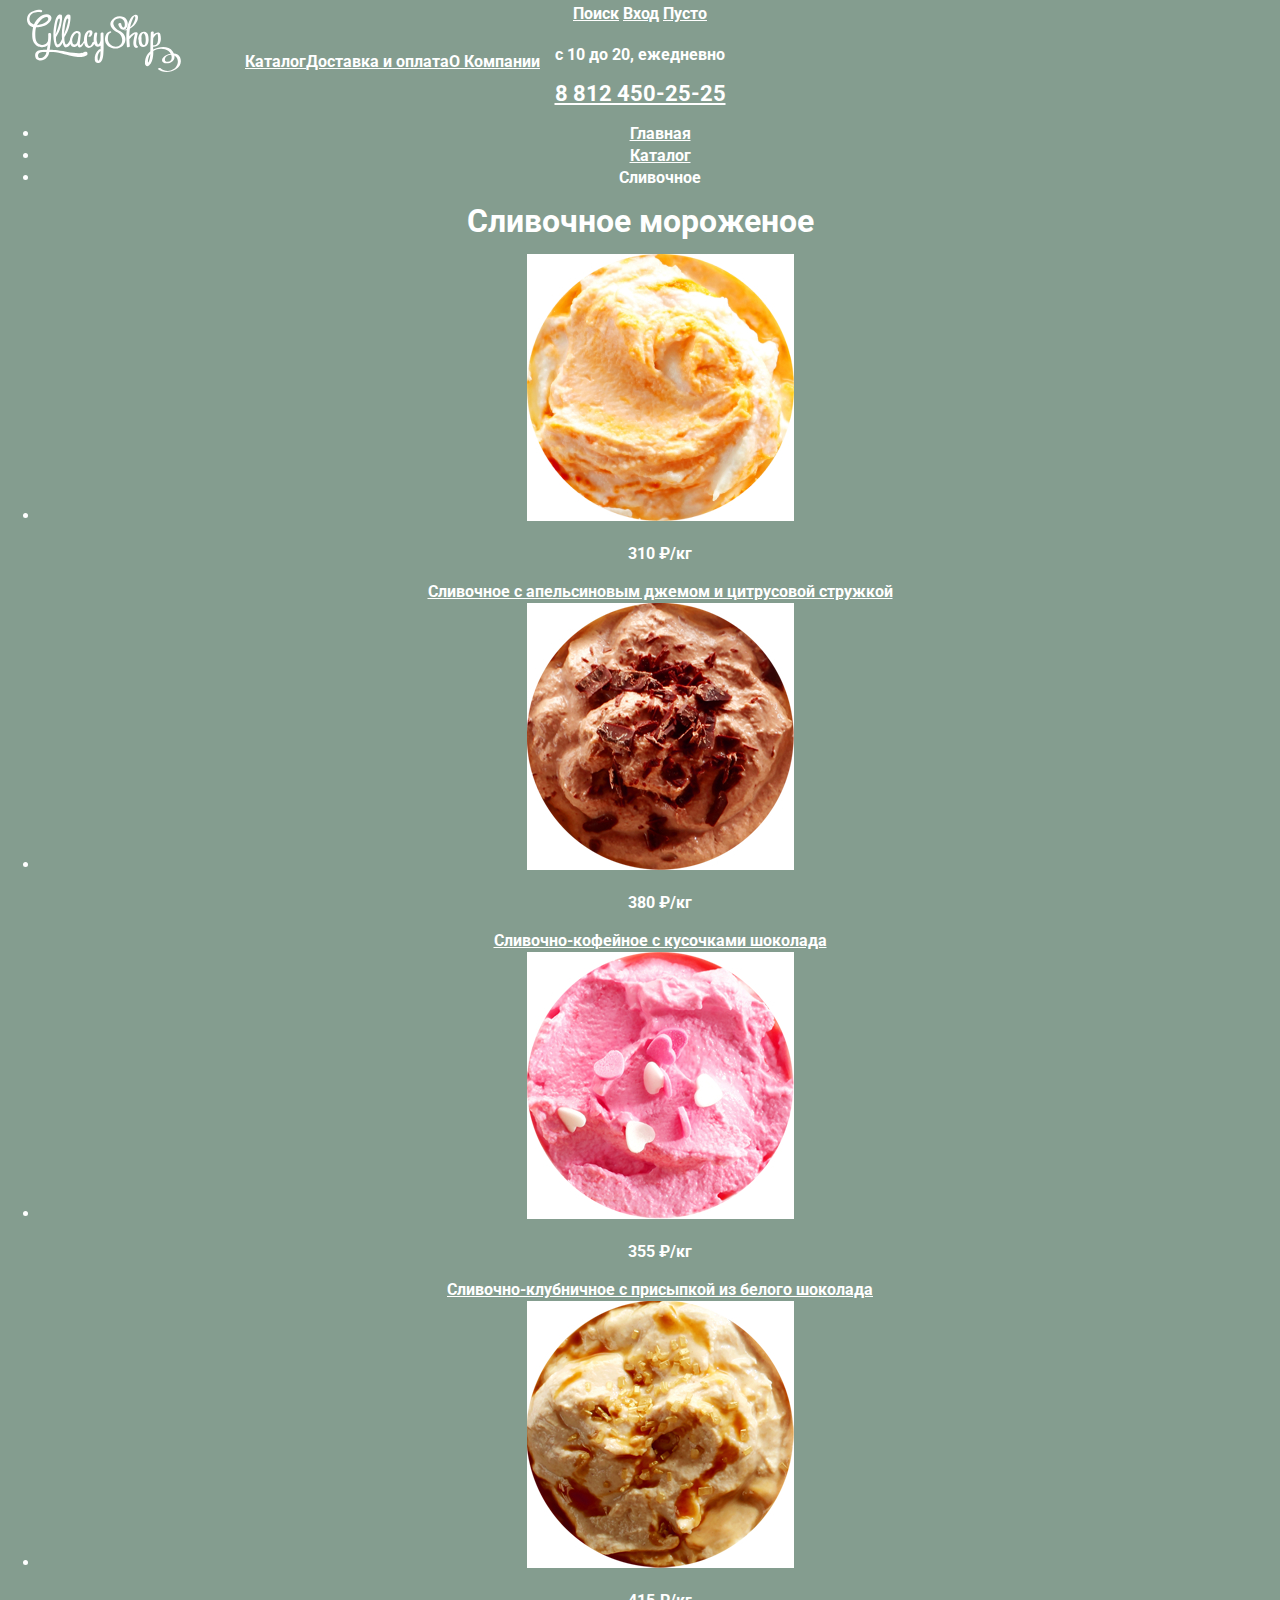
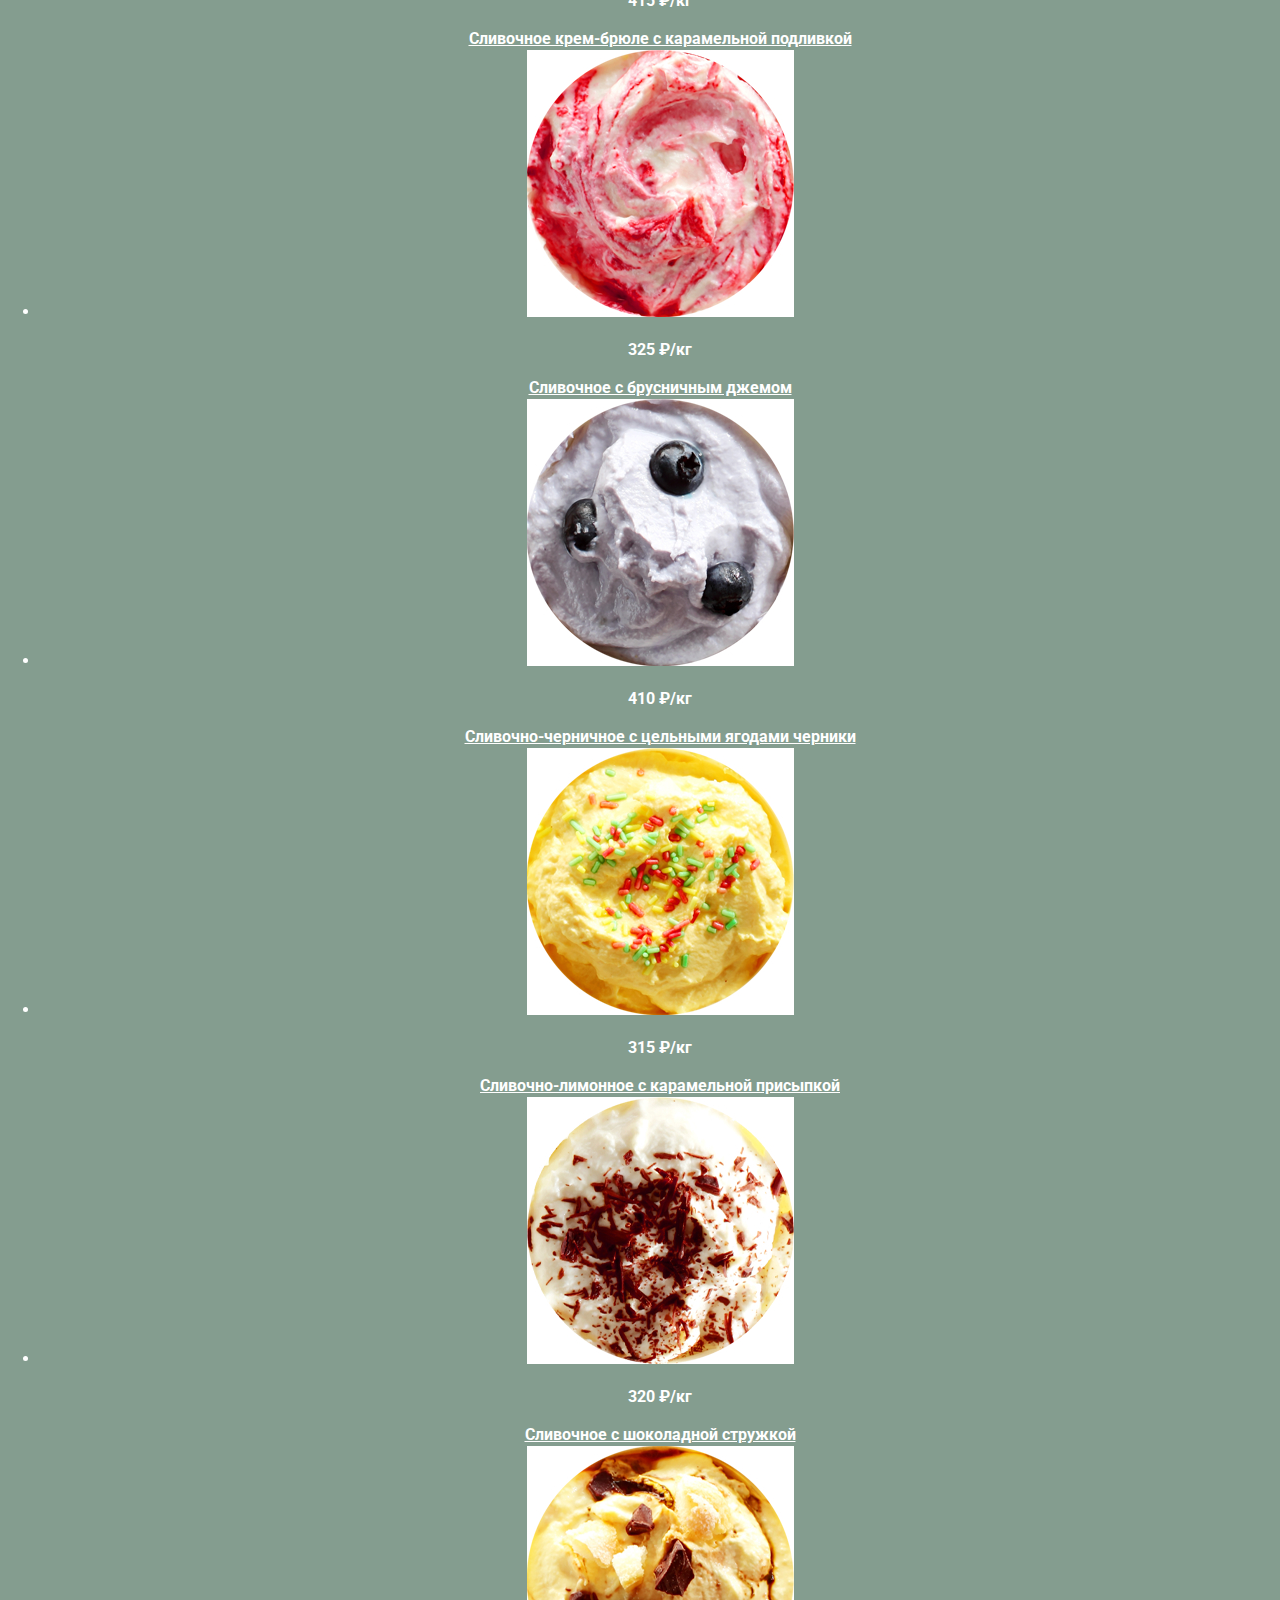
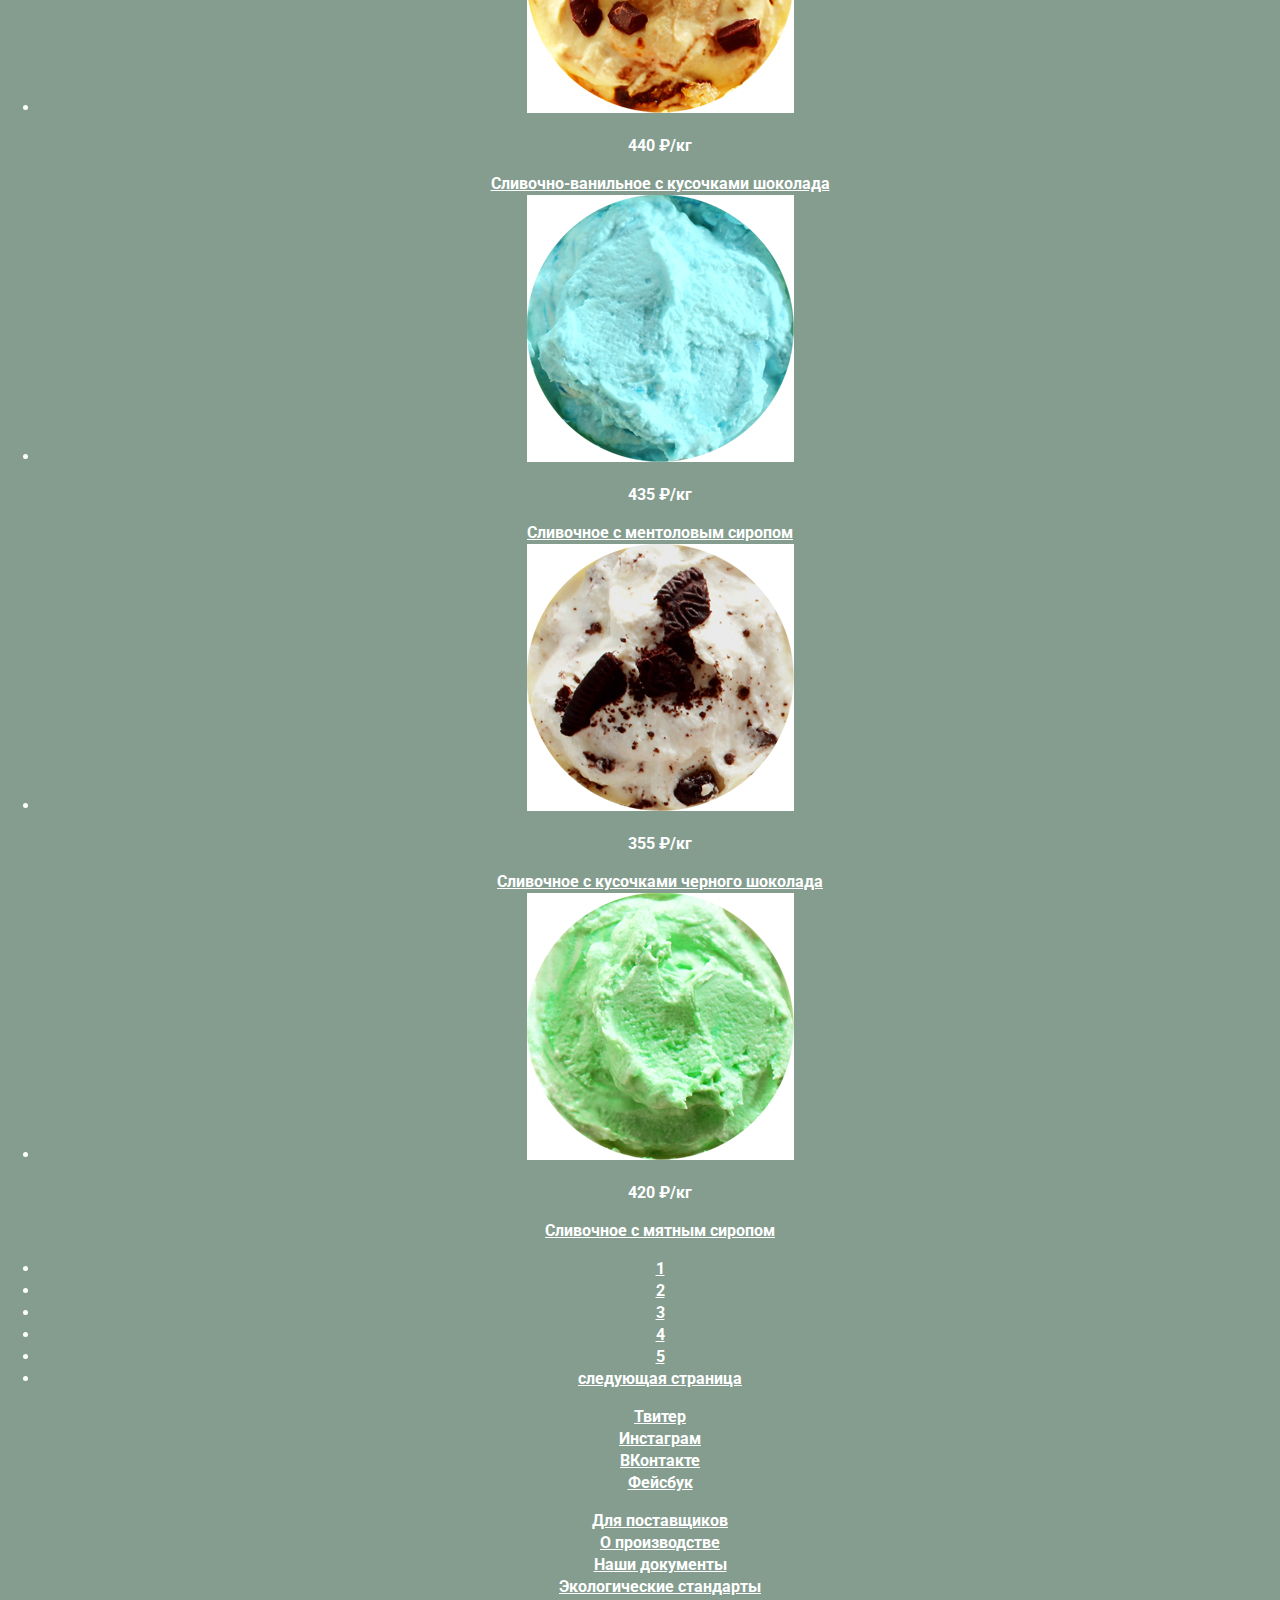
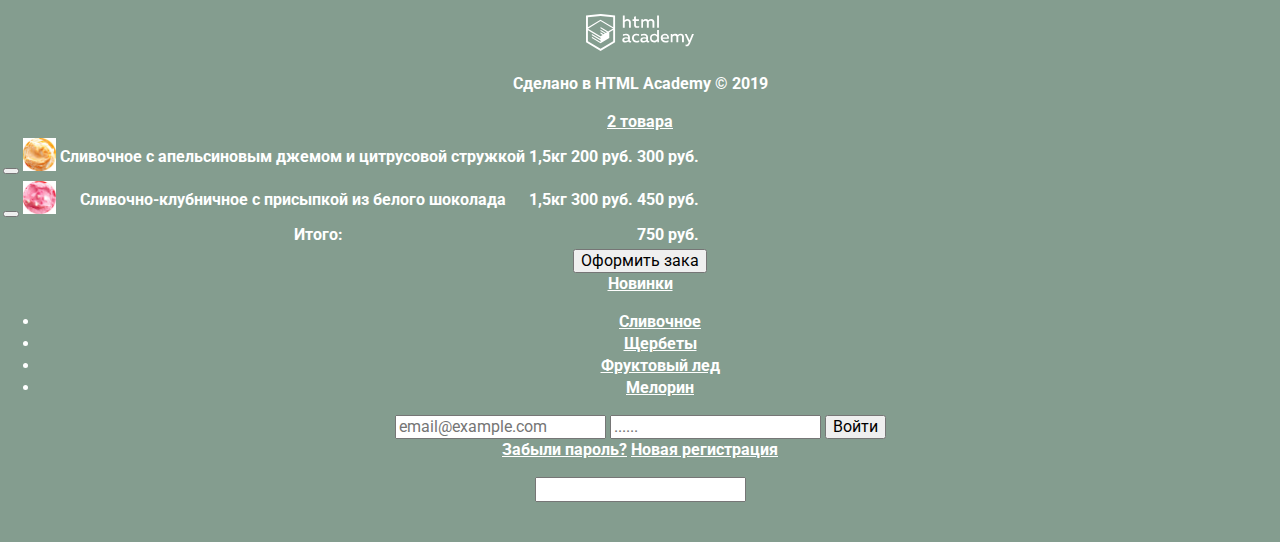
==== commit 2f5369fc: "Базовая стилизация" ====
--- a/catalog.html
+++ b/catalog.html
@@ -3,9 +3,9 @@
   <head>
     <meta charset="utf-8">
     <title>HTML Academy: Глейси</title>
-    <link href="https://fonts.googleapis.com/css2?family=Roboto:wght@400;500;700&display=swap" rel="stylesheet">
-    <link href="/css/normalize.css" rel="stylesheet">
-    <link href="/css/style.css" rel="stylesheet">
+    <link href="https://fonts.googleapis.com/css2?family=Roboto:wght@300;400;500;700&display=swap" rel="stylesheet">
+    <link href="css/normalize.css" rel="stylesheet">
+    <link href="css/style.css" rel="stylesheet">
   </head>
   
   <body>
@@ -186,7 +186,7 @@
 
       <section class="HTMLAcademy">
         <h2 class="visually-hidden">Разаработано</h2>
-        <a class="logo">
+        <a class="logo-html">
           <img src="img/logo-htmlacademy.svg" width="108" height="39" alt="Логотип HTML Academy">
         </a>
         <p class="copyright">Сделано в HTML Academy &copy; 2019</p>
--- a/css/style.css
+++ b/css/style.css
@@ -6,7 +6,10 @@
   --basic-red: #9D8B84;
   --basic-black: #323232;
   --basic-white: #FFFFFF;
-  --basic-grey: #F8F7F4;
+  --light-white: #FEFEFE;
+  --white-grey: #F8F7F4;
+  --black-grey: #5A5A5A;
+  --white-blue: #FBFCFB; 
 
   --background-hover-pink: #FBDED7;
   --background-focus-pink: #F6B5A5;
@@ -29,6 +32,10 @@
   color: var(--basic-white);
   background-color: var(--basic-green);
 }
+
+a {
+  color: var(--basic-white);
+}
   
 img {
   max-width: 100%;
@@ -45,11 +52,32 @@
 
 /* Main navigation */
 
+.logo {
+  position: absolute;
+  width: 154px;
+  height: 64px;
+  left: 27px;
+  top: 9px;
+  color: var(--white-blue);
+}
+
 .main-navigation {
   line-height: 28px;
+}
 
 .site-navigation {
   list-style: none;
+  display: flex;
+  align-items: center;
+  position: absolute;
+  left: 205px;
+  top: 32px;
+  
+}
+
+.phone-number {
+  font-size: 22px;
+  line-height: 24px;
 }
 
 /* Main banner */
@@ -57,11 +85,16 @@
 .two-icecreams {
   font-size: 60px;
   line-height: 60px;
-}
-
-.two-icecreams-name {
-  border: 1px solid #000000;
-  text-shadow: 0px 4px 4px rgba(0, 0, 0, 0.25);
+  
+}
+
+.two-icecreams li {
+  list-style: none;
+}
+
+.give-two {
+  font-size: 32px;
+  line-height: 44px;
 }
 
 /* Banners */
@@ -76,7 +109,12 @@
   line-height: 22px;
 }
 
-div .raspberry {
+.banner a {
+  font-size: 18px;
+  line-height: 24px;
+}
+
+.raspberry {
   width: 560px;
   height: 229px;
   background-image: url("../img/raspberry_bg.jpg");
@@ -85,7 +123,7 @@
   border-radius: 16px;
 }
 
-div .chocolate {
+.chocolate {
   width: 560px;
   height: 229px;
   background-image: url("../img/chocolate_bg.jpg");
@@ -99,12 +137,12 @@
   list-style: none;
 }
 
-.hits-item {
-  background-image: url("../img/hit.svg");
-  background-color: var(--basic-white);
-  width: 61px;
-  height: 61px;
-  border-radius: 50%;
+.hits-item a {
+  font-size: 16px;
+  line-height: 22px;
+}
+
+.hits-item p {
   font-size: 45px;
   line-height: 45px;
 }
@@ -114,16 +152,11 @@
   line-height: 35px;
 }
 
-.hits-item a {
-  font-size: 16px;
-  line-height: 22px;
-}
-
 /* About */
 
 .about {
   font-weight: normal;
-  color: var(--basic-black)
+  color: var(--basic-black);
   background-image: url("../img/wafer.png");
   background-position: top left;
   background-repeat: repeat;
@@ -164,13 +197,88 @@
 /* Blog news */
 
 .blog-news {
+  width: 560px;
+  height: 220px;
+  left: 27px;
+  top: 1626px;  
   background-image: url("../img/strawberry_bg_news.png");
   background-position: top center;
   background-repeat: no-repeat;
-  color: var(--basic-black)
+  color: var(--basic-black);
+  
+}
+
+.blog-news h2 {
+  font-weight: 500;
+  font-size: 16px;
+  line-height: 22px;
 }
 
 .blog-news a {
   font-size: 24px;
   line-height: 30px;
-}+  color: var(--basic-black)
+}
+
+/* Subscribe */
+
+.subscribe {
+  width: 548px;
+  height: 210px;
+  left: 619px;
+  top: 1631px;
+  font-weight: normal;    
+  color: var(--black-grey);
+  background-color: var(--white-grey);
+  border-radius: 16px;
+}
+
+/* Contacts */
+
+.contacts {
+  background-image: url("../img/pin.svg");
+  background-repeat: no-repeat; 
+}
+
+.main-contacts p {
+  font-weight: normal;
+  font-size: 14px;
+  line-height: 20px;
+}
+
+.main-contacts {
+  width: 303px;
+  height: 306px;
+  left: 870px;
+  top: 1948px;
+  background-color: var(--light-white);
+  border-radius: 16px;
+  color: var(--basic-black);
+  font-size: 18px;
+  line-height: 24px;
+  font-weight: bold;
+}
+
+.main-contacts .bold {
+  font-size: 18px;
+  line-height: 24px;
+  font-weight: bold;
+}
+
+.main-contacts a {
+  color: var(--basic-black);
+}
+
+.main-contacts button {
+  color: var(--basic-white);
+  font-size: 18px;
+  line-height: 24px;
+}
+
+/* Footer */
+
+.main-footer li {
+  list-style: none;
+}
+
+ 
